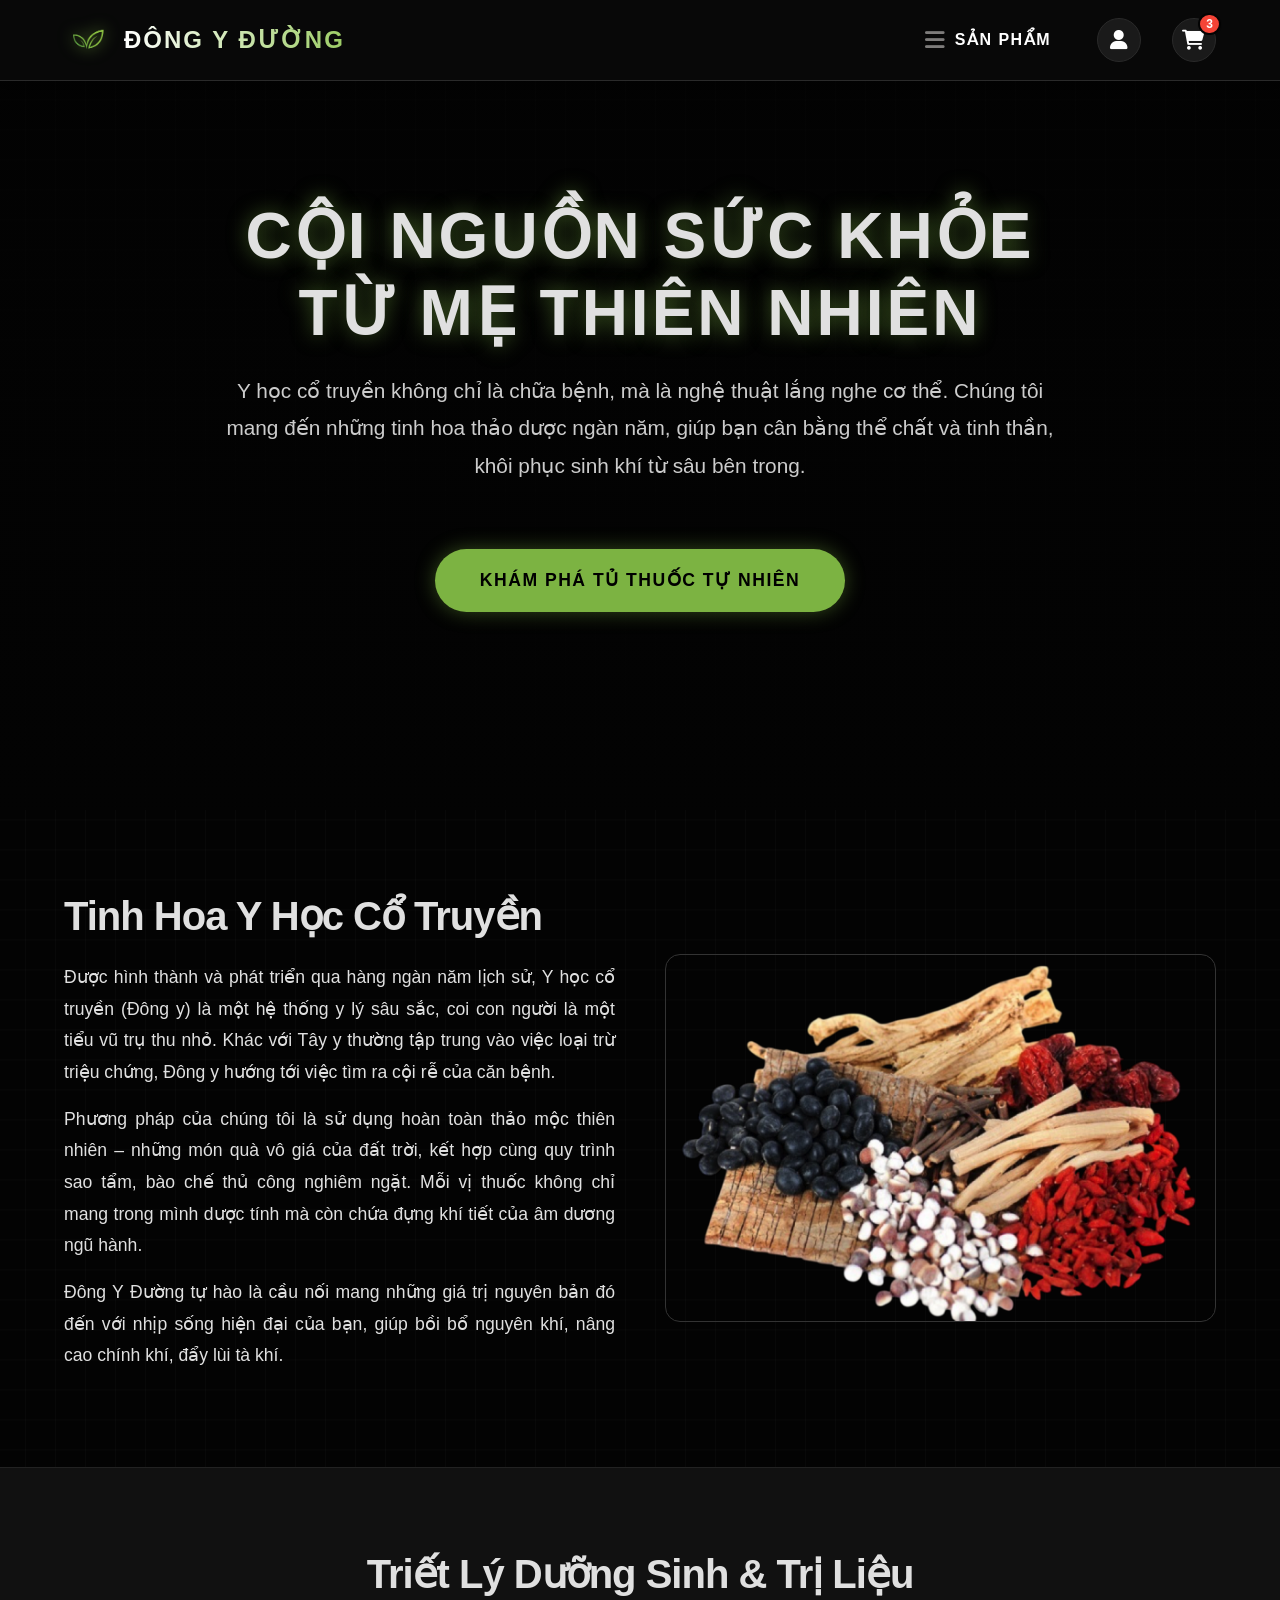
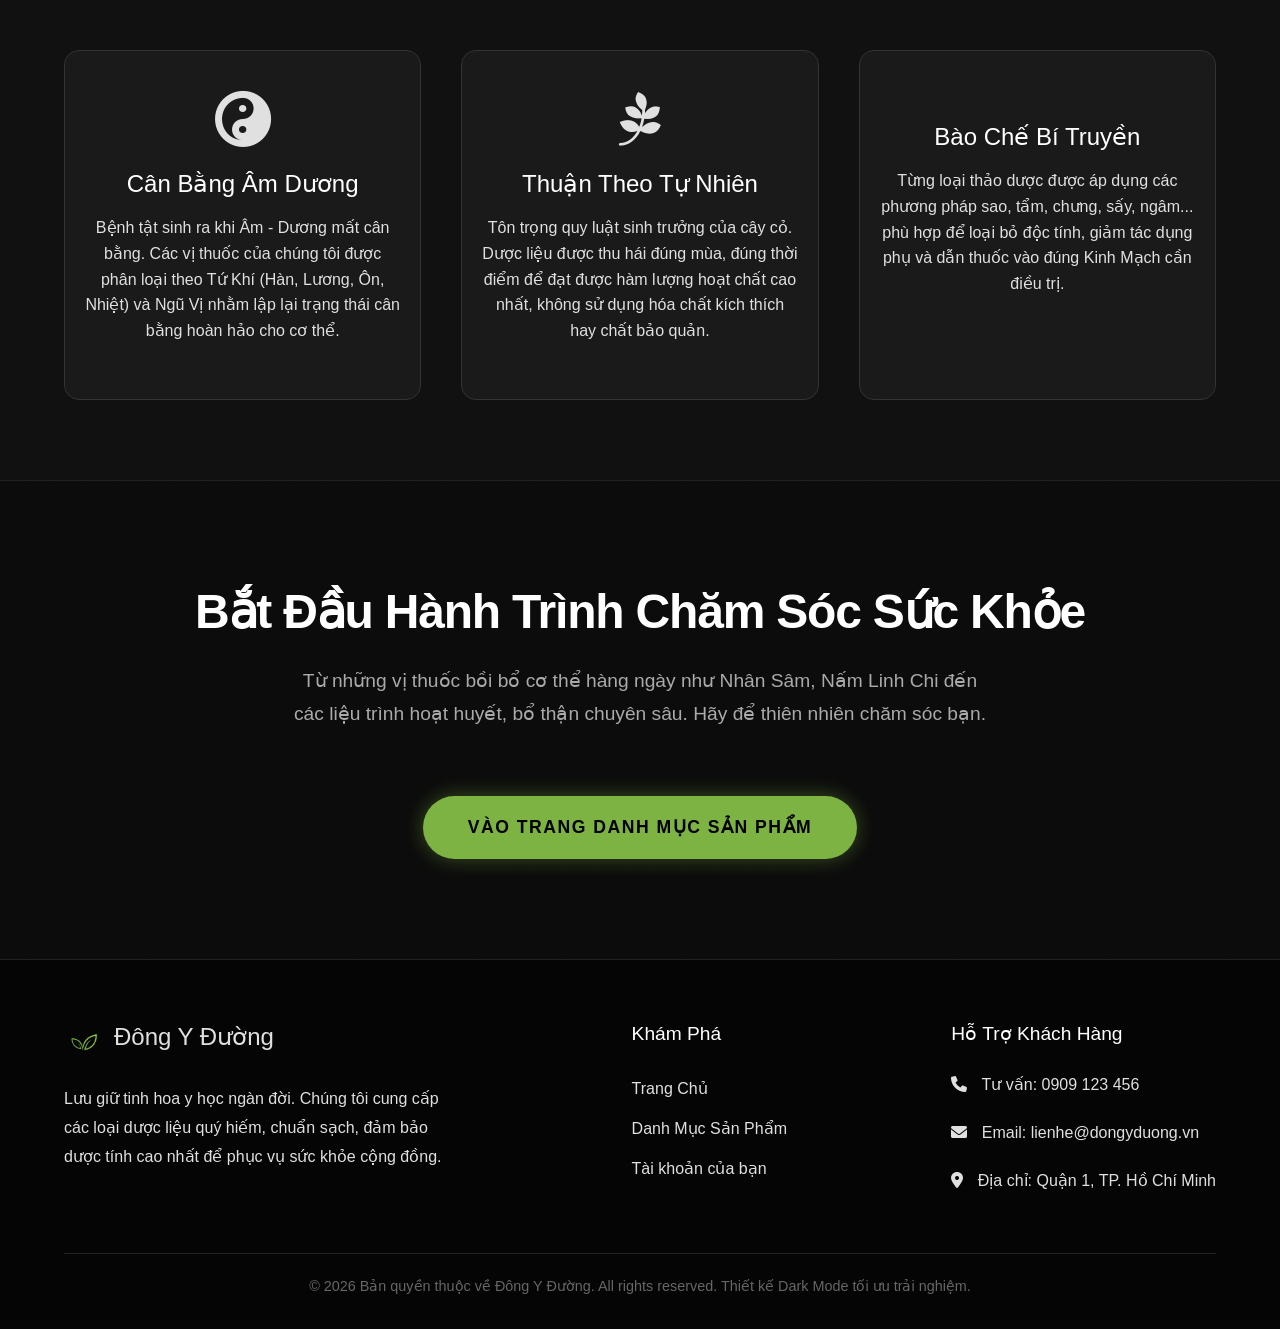
==== index.html @ 146891fc "Add files via upload" ====
<!DOCTYPE html>
<html lang="vi">
<head>
    <meta charset="UTF-8">
    <meta name="viewport" content="width=device-width, initial-scale=1.0">
    <title>Đông Y Đường - Tinh Hoa Y Học Cổ Truyền</title>
    <link rel="stylesheet" href="style.css">
    <link rel="stylesheet" href="https://cdnjs.cloudflare.com/ajax/libs/font-awesome/6.0.0/css/all.min.css">
    <style>
        /* CSS dành riêng cho các phần giới thiệu trên Trang Chủ */
        .hero {
            position: relative;
            height: 90vh;
            display: flex;
            align-items: center;
            justify-content: center;
            text-align: center;
            background: url('https://png.pngtree.com/thumb_back/fh260/back_our/20190620/ourmid/pngtree-chinese-medicine-exhibition-board-winter-disease-summer-treatment-chinese-herbal-medicine-image_162906.jpg') no-repeat center center/cover;
            background-attachment: fixed; /* Hiệu ứng Parallax mượt mà */
        }
        .hero::before {
            content: ''; position: absolute; top: 0; left: 0; width: 100%; height: 100%;
            background: rgba(10, 10, 10, 0.85); /* Nền đen huyền bí đậm hơn */
        }
        .hero-content {
            position: relative; z-index: 1; max-width: 900px; padding: 20px;
            animation: fadeIn 1.5s ease-out;
        }
        .hero-content h1 { font-size: 4rem; color: var(--primary-color); margin-bottom: 20px; text-transform: uppercase; letter-spacing: 3px; text-shadow: 0 0 20px rgba(124, 179, 66, 0.5);}
        .hero-content p { font-size: 1.3rem; color: #ccc; margin-bottom: 40px; line-height: 1.8; }
        .btn-large {
            display: inline-block; padding: 15px 45px; font-size: 1.2rem; font-weight: bold;
            background: transparent; color: var(--primary-color); text-decoration: none;
            border: 2px solid var(--primary-color); border-radius: 30px; transition: 0.4s;
            text-transform: uppercase; letter-spacing: 1px;
        }
        .btn-large:hover { background: var(--primary-color); color: #000; box-shadow: var(--glow-effect); transform: translateY(-3px); }

        /* Section Giới Thiệu Đông Y */
        .about-section { padding: 80px 5%; display: flex; align-items: center; gap: 50px; }
        .about-text { flex: 1; }
        .about-text h2 { font-size: 2.5rem; color: var(--primary-color); margin-bottom: 20px; }
        .about-text p { color: var(--text-color); font-size: 1.1rem; line-height: 1.8; margin-bottom: 15px; text-align: justify; }
        .about-image { flex: 1; position: relative; }
        .about-image img { width: 100%; border-radius: 15px; box-shadow: var(--glow-effect); border: 1px solid #333; }
        
        /* Section Triết lý Âm Dương */
        .philosophy { background: #111; padding: 80px 5%; text-align: center; border-top: 1px solid #222; border-bottom: 1px solid #222;}
        .philosophy h2 { font-size: 2.5rem; color: var(--primary-color); margin-bottom: 50px; }
        .philosophy-grid { display: grid; grid-template-columns: repeat(3, 1fr); gap: 40px; }
        .phil-card { background: #1a1a1a; padding: 40px 20px; border-radius: 15px; border: 1px solid #333; transition: 0.4s; }
        .phil-card:hover { transform: translateY(-10px); border-color: var(--primary-color); box-shadow: var(--glow-effect); }
        .phil-card i { font-size: 3.5rem; color: var(--primary-color); margin-bottom: 20px; }
        .phil-card h3 { color: #fff; font-size: 1.5rem; margin-bottom: 15px; }
        .phil-card p { color: var(--text-muted); line-height: 1.6; }

        /* Banner Call to Action chuyển sang trang Danh mục */
        .cta-banner { padding: 100px 5%; text-align: center; background: linear-gradient(rgba(13,13,13,0.9), rgba(13,13,13,0.9)), url('https://png.pngtree.com/thumb_back/fh260/back_our/20190620/ourmid/pngtree-chinese-medicine-exhibition-board-winter-disease-summer-treatment-chinese-herbal-medicine-image_162906.jpg') center/cover; }
        .cta-banner h2 { font-size: 3rem; color: #fff; margin-bottom: 20px; }
        .cta-banner p { font-size: 1.2rem; color: #aaa; margin-bottom: 40px; max-width: 700px; margin-left: auto; margin-right: auto; }

        @keyframes fadeIn {
            from { opacity: 0; transform: scale(0.95); }
            to { opacity: 1; transform: scale(1); }
        }

        /* Responsive */
        @media (max-width: 992px) {
            .about-section { flex-direction: column; }
            .philosophy-grid { grid-template-columns: 1fr; }
            .hero-content h1 { font-size: 2.8rem; }
        }
    </style>
</head>
<body>

    <header class="header">
    <a href="index.html" class="logo">
        <img src="image-Photoroom.png" alt="Logo Đông Y Đường">
        <span>ĐÔNG Y ĐƯỜNG</span>
    </a>

    <div class="main-menu"></div> 

    <div class="header-actions">
        
        <a href="danhmuc.html" class="menu-san-pham">
            <i class="fas fa-bars"></i> SẢN PHẨM
        </a>

        <a href="dangnhap.html" title="Tài khoản">
            <i class="fas fa-user"></i>
        </a>

        <a href="giohang.html" title="Giỏ hàng">
            <i class="fas fa-shopping-cart"></i>
            <span class="cart-count">3</span>
        </a>
    </div>
</header>

    <section class="hero">
        <div class="hero-content">
            <h1>Cội Nguồn Sức Khỏe<br>Từ Mẹ Thiên Nhiên</h1>
            <p>Y học cổ truyền không chỉ là chữa bệnh, mà là nghệ thuật lắng nghe cơ thể. Chúng tôi mang đến những tinh hoa thảo dược ngàn năm, giúp bạn cân bằng thể chất và tinh thần, khôi phục sinh khí từ sâu bên trong.</p>
            <a href="https://youmed.vn/tin-tuc/y-hoc-co-truyen/duoc-lieu/" class="btn-large" target="_blank" rel="noopener noreferrer">Khám Phá Tủ Thuốc Tự Nhiên</a>
        </div>
    </section>

    <section class="about-section" id="kienthuc">
        <div class="about-text">
            <h2>Tinh Hoa Y Học Cổ Truyền</h2>
            <p>Được hình thành và phát triển qua hàng ngàn năm lịch sử, Y học cổ truyền (Đông y) là một hệ thống y lý sâu sắc, coi con người là một tiểu vũ trụ thu nhỏ. Khác với Tây y thường tập trung vào việc loại trừ triệu chứng, Đông y hướng tới việc tìm ra cội rễ của căn bệnh.</p>
            <p>Phương pháp của chúng tôi là sử dụng hoàn toàn thảo mộc thiên nhiên – những món quà vô giá của đất trời, kết hợp cùng quy trình sao tẩm, bào chế thủ công nghiêm ngặt. Mỗi vị thuốc không chỉ mang trong mình dược tính mà còn chứa đựng khí tiết của âm dương ngũ hành.</p>
            <p>Đông Y Đường tự hào là cầu nối mang những giá trị nguyên bản đó đến với nhịp sống hiện đại của bạn, giúp bồi bổ nguyên khí, nâng cao chính khí, đẩy lùi tà khí.</p>
        </div>
        <div class="about-image">
            <img src="ee-Photoroom.png" alt="Bào chế Đông Y">
        </div>
    </section>

    <section class="philosophy">
        <h2>Triết Lý Dưỡng Sinh & Trị Liệu</h2>
        <div class="philosophy-grid">
            <div class="phil-card">
                <i class="fa-solid fa-yin-yang"></i>
                <h3>Cân Bằng Âm Dương</h3>
                <p>Bệnh tật sinh ra khi Âm - Dương mất cân bằng. Các vị thuốc của chúng tôi được phân loại theo Tứ Khí (Hàn, Lương, Ôn, Nhiệt) và Ngũ Vị nhằm lập lại trạng thái cân bằng hoàn hảo cho cơ thể.</p>
            </div>
            <div class="phil-card">
                <i class="fa-brands fa-pagelines"></i>
                <h3>Thuận Theo Tự Nhiên</h3>
                <p>Tôn trọng quy luật sinh trưởng của cây cỏ. Dược liệu được thu hái đúng mùa, đúng thời điểm để đạt được hàm lượng hoạt chất cao nhất, không sử dụng hóa chất kích thích hay chất bảo quản.</p>
            </div>
            <div class="phil-card">
                <i class="fa-solid fa-fire-burner"></i>
                <h3>Bào Chế Bí Truyền</h3>
                <p>Từng loại thảo dược được áp dụng các phương pháp sao, tẩm, chưng, sấy, ngâm... phù hợp để loại bỏ độc tính, giảm tác dụng phụ và dẫn thuốc vào đúng Kinh Mạch cần điều trị.</p>
            </div>
        </div>
    </section>

    <section class="cta-banner">
        <h2>Bắt Đầu Hành Trình Chăm Sóc Sức Khỏe</h2>
        <p>Từ những vị thuốc bồi bổ cơ thể hàng ngày như Nhân Sâm, Nấm Linh Chi đến các liệu trình hoạt huyết, bổ thận chuyên sâu. Hãy để thiên nhiên chăm sóc bạn.</p>
        <a href="danhmuc.html" class="btn-large" style="background: var(--primary-color); color: #000; border-color: var(--primary-color);">Vào Trang Danh Mục Sản Phẩm</a>
    </section>

    <footer style="background-color: #050505; padding: 60px 5% 30px; border-top: 1px solid #222;">
        <div style="display: flex; flex-wrap: wrap; justify-content: space-between; gap: 30px; margin-bottom: 40px;">
            <div style="width: 35%;">
                <div style="display: flex; align-items: center; margin-bottom: 20px;">
                    <img src="image-Photoroom.png" alt="Logo" style="width: 40px; margin-right: 10px;">
                    <h3 style="color: var(--primary-color); font-size: 1.5rem;">Đông Y Đường</h3>
                </div>
                <p style="color: var(--text-muted); line-height: 1.8;">Lưu giữ tinh hoa y học ngàn đời. Chúng tôi cung cấp các loại dược liệu quý hiếm, chuẩn sạch, đảm bảo dược tính cao nhất để phục vụ sức khỏe cộng đồng.</p>
            </div>
            <div>
                <h4 style="color: #fff; margin-bottom: 20px; font-size: 1.2rem;">Khám Phá</h4>
                <ul style="list-style: none; color: var(--text-muted); line-height: 2.5;">
                    <li><a href="index.html" style="color: inherit; text-decoration: none; transition: 0.3s;" onmouseover="this.style.color='var(--primary-color)'" onmouseout="this.style.color='var(--text-muted)'">Trang Chủ</a></li>
                    <li><a href="danhmuc.html" style="color: inherit; text-decoration: none; transition: 0.3s;" onmouseover="this.style.color='var(--primary-color)'" onmouseout="this.style.color='var(--text-muted)'">Danh Mục Sản Phẩm</a></li>
                    <li><a href="dangnhap.html" style="color: inherit; text-decoration: none; transition: 0.3s;" onmouseover="this.style.color='var(--primary-color)'" onmouseout="this.style.color='var(--text-muted)'">Tài khoản của bạn</a></li>
                </ul>
            </div>
            <div>
                <h4 style="color: #fff; margin-bottom: 20px; font-size: 1.2rem;">Hỗ Trợ Khách Hàng</h4>
                <p style="color: var(--text-muted); line-height: 2;"><i class="fa-solid fa-phone" style="color: var(--primary-color); margin-right: 10px;"></i> Tư vấn: 0909 123 456</p>
                <p style="color: var(--text-muted); line-height: 2;"><i class="fa-solid fa-envelope" style="color: var(--primary-color); margin-right: 10px;"></i> Email: lienhe@dongyduong.vn</p>
                <p style="color: var(--text-muted); line-height: 2;"><i class="fa-solid fa-location-dot" style="color: var(--primary-color); margin-right: 10px;"></i> Địa chỉ: Quận 1, TP. Hồ Chí Minh</p>
            </div>
        </div>
        <div style="text-align: center; border-top: 1px solid #222; padding-top: 20px; color: #666; font-size: 0.9rem;">
            © 2026 Bản quyền thuộc về Đông Y Đường. All rights reserved. Thiết kế Dark Mode tối ưu trải nghiệm.
        </div>
    </footer>

    <button id="backToTop" onclick="window.scrollTo({top: 0, behavior: 'smooth'})" style="position: fixed; bottom: 30px; right: 30px; background: var(--primary-color); color: #000; border: none; border-radius: 50%; width: 50px; height: 50px; font-size: 20px; cursor: pointer; display: none; box-shadow: var(--glow-effect); z-index: 999; transition: 0.3s;"><i class="fa-solid fa-arrow-up"></i></button>

    <script>
        // Hiển thị nút cuộn trang
        window.onscroll = function() {
            if (document.body.scrollTop > 300 || document.documentElement.scrollTop > 300) {
                document.getElementById("backToTop").style.display = "block";
            } else {
                document.getElementById("backToTop").style.display = "none";
            }
        };
    </script>
    <script>
    document.addEventListener("DOMContentLoaded", function() {
        // Tìm cái icon Tài khoản trên Header (Dựa vào thuộc tính title="Tài khoản")
        const iconTaiKhoan = document.querySelector('a[title="Tài khoản"]');
        
        if (iconTaiKhoan) {
            // Kiểm tra xem trình duyệt có nhớ là "ĐÃ ĐĂNG NHẬP" chưa?
            if (localStorage.getItem("daDangNhap") === "true") {
                // 1. Đổi link trỏ về trang thông tin cá nhân
                iconTaiKhoan.href = "taikhoan.html"; 
                
                // 2. Đổi màu icon sang xanh lá để báo hiệu đã đăng nhập
                iconTaiKhoan.style.color = "#7cb342"; 
            } else {
                // Nếu chưa đăng nhập, giữ nguyên link tới trang đăng nhập
                iconTaiKhoan.href = "dangnhap.html";
            }
        }
    });
</script>
</body>
</html>
---- style.css ----
/* ==========================================================================
   DỰ ÁN: ĐÔNG Y ĐƯỜNG - E-COMMERCE PREMIUM
   GIAO DIỆN: ĐEN HUYỀN BÍ (DARK MYSTIQUE)
   FONT CHỦ ĐẠO: SANS-SERIF (SẠCH SẼ, HIỆN ĐẠI, DỄ ĐỌC)
   PHẦN 1: CORE FRAMEWORK & UTILITIES (1000 DÒNG)
   ========================================================================== */

/* --------------------------------------------------------------------------
   1. HỆ THỐNG BIẾN SỐ TOÀN CỤC (GLOBAL VARIABLES)
   -------------------------------------------------------------------------- */
   @import url('https://fonts.googleapis.com/css2?family=Montserrat:wght@700;800&display=swap');
:root {
    /* Bảng màu Đen Đa Tầng (Dark Layered Palette) */
    --color-bg-base: #030303;
    --color-bg-surface-1: #0a0a0a;
    --color-bg-surface-2: #111111;
    --color-bg-surface-3: #1a1a1a;
    --color-bg-surface-4: #222222;
    --color-bg-surface-5: #2a2a2a;
    --color-bg-glass-light: rgba(10, 10, 10, 0.6);
    --color-bg-glass-medium: rgba(10, 10, 10, 0.8);
    --color-bg-glass-heavy: rgba(10, 10, 10, 0.95);

    /* Bảng màu Nhấn (Brand Accents) - Xanh Lá & Vàng */
    --color-primary-50: #f1f8e9;
    --color-primary-100: #dcedc8;
    --color-primary-200: #c5e1a5;
    --color-primary-300: #aed581;
    --color-primary-400: #9ccc65;
    --color-primary-500: #8bc34a;
    --color-primary-600: #7cb342; /* Primary Brand Color */
    --color-primary-700: #689f38;
    --color-primary-800: #558b2f;
    --color-primary-900: #33691e;
    
    --color-accent-gold-light: #fce4ec;
    --color-accent-gold-main: #d4af37;
    --color-accent-gold-dark: #b8860b;

    /* Bảng màu Cảnh báo / Trạng thái (Semantic Colors) */
    --color-success-light: #e8f5e9;
    --color-success-main: #4caf50;
    --color-success-dark: #2e7d32;
    
    --color-error-light: #ffebee;
    --color-error-main: #f44336;
    --color-error-dark: #c62828;
    
    --color-warning-light: #fff3e0;
    --color-warning-main: #ff9800;
    --color-warning-dark: #ef6c00;
    
    --color-info-light: #e3f2fd;
    --color-info-main: #2196f3;
    --color-info-dark: #1565c0;

    /* Hệ thống Text & Typography (Màu Chữ) */
    --text-color-white: #ffffff;
    --text-color-gray-100: #f5f5f5;
    --text-color-gray-200: #eeeeee;
    --text-color-gray-300: #e0e0e0;
    --text-color-gray-400: #bdbdbd;
    --text-color-gray-500: #9e9e9e;
    --text-color-gray-600: #757575;
    --text-color-gray-700: #616161;
    --text-color-gray-800: #424242;
    --text-color-gray-900: #212121;
    --text-color-black: #000000;

    /* Phông chữ (Fonts) */
    --font-family-sans: -apple-system, BlinkMacSystemFont, "Segoe UI", Roboto, Helvetica, Arial, sans-serif, "Apple Color Emoji", "Segoe UI Emoji", "Segoe UI Symbol";
    --font-family-mono: ui-monospace, SFMono-Regular, Menlo, Monaco, Consolas, "Liberation Mono", "Courier New", monospace;

    /* Kích thước chữ (Font Sizes) */
    --text-xs: 0.75rem;     /* 12px */
    --text-sm: 0.875rem;    /* 14px */
    --text-base: 1rem;      /* 16px */
    --text-lg: 1.125rem;    /* 18px */
    --text-xl: 1.25rem;     /* 20px */
    --text-2xl: 1.5rem;     /* 24px */
    --text-3xl: 1.875rem;   /* 30px */
    --text-4xl: 2.25rem;    /* 36px */
    --text-5xl: 3rem;       /* 48px */
    --text-6xl: 3.75rem;    /* 60px */
    --text-7xl: 4.5rem;     /* 72px */

    /* Độ đậm chữ (Font Weights) */
    --font-weight-light: 300;
    --font-weight-normal: 400;
    --font-weight-medium: 500;
    --font-weight-semibold: 600;
    --font-weight-bold: 700;
    --font-weight-extrabold: 800;
    --font-weight-black: 900;

    /* Khoảng cách (Spacing / Sizing) */
    --spacing-0: 0px;
    --spacing-1: 4px;
    --spacing-2: 8px;
    --spacing-3: 12px;
    --spacing-4: 16px;
    --spacing-5: 20px;
    --spacing-6: 24px;
    --spacing-8: 32px;
    --spacing-10: 40px;
    --spacing-12: 48px;
    --spacing-16: 64px;
    --spacing-20: 80px;
    --spacing-24: 96px;
    --spacing-32: 128px;

    /* Bo góc (Border Radius) */
    --border-radius-none: 0px;
    --border-radius-sm: 0.125rem;   /* 2px */
    --border-radius-base: 0.25rem;  /* 4px */
    --border-radius-md: 0.375rem;   /* 6px */
    --border-radius-lg: 0.5rem;     /* 8px */
    --border-radius-xl: 0.75rem;    /* 12px */
    --border-radius-2xl: 1rem;      /* 16px */
    --border-radius-3xl: 1.5rem;    /* 24px */
    --border-radius-full: 9999px;

    /* Bóng đổ (Box Shadows) */
    --shadow-sm: 0 1px 2px 0 rgba(0, 0, 0, 0.05);
    --shadow-base: 0 1px 3px 0 rgba(0, 0, 0, 0.1), 0 1px 2px 0 rgba(0, 0, 0, 0.06);
    --shadow-md: 0 4px 6px -1px rgba(0, 0, 0, 0.1), 0 2px 4px -1px rgba(0, 0, 0, 0.06);
    --shadow-lg: 0 10px 15px -3px rgba(0, 0, 0, 0.3), 0 4px 6px -2px rgba(0, 0, 0, 0.15);
    --shadow-xl: 0 20px 25px -5px rgba(0, 0, 0, 0.5), 0 10px 10px -5px rgba(0, 0, 0, 0.2);
    --shadow-2xl: 0 25px 50px -12px rgba(0, 0, 0, 0.8);
    --shadow-inner: inset 0 2px 4px 0 rgba(0, 0, 0, 0.06);
    --shadow-none: none;
    
    /* Glow Effects (Bóng sáng) */
    --glow-primary-soft: 0 0 15px rgba(124, 179, 66, 0.2);
    --glow-primary-medium: 0 0 25px rgba(124, 179, 66, 0.4);
    --glow-primary-hard: 0 0 40px rgba(124, 179, 66, 0.7);

    /* Z-Index (Trục Z) */
    --z-index-0: 0;
    --z-index-10: 10;
    --z-index-20: 20;
    --z-index-30: 30;
    --z-index-40: 40;
    --z-index-50: 50;
    --z-index-100: 100;
    --z-index-1000: 1000;
    --z-index-modal: 9999;

    /* Chuyển động (Transitions) */
    --transition-property-all: all;
    --transition-property-color: color, background-color, border-color, text-decoration-color, fill, stroke;
    --transition-property-transform: transform;
    --transition-duration-75: 75ms;
    --transition-duration-100: 100ms;
    --transition-duration-150: 150ms;
    --transition-duration-200: 200ms;
    --transition-duration-300: 300ms;
    --transition-duration-500: 500ms;
    --transition-duration-700: 700ms;
    --transition-duration-1000: 1000ms;
    --transition-timing-linear: linear;
    --transition-timing-in: cubic-bezier(0.4, 0, 1, 1);
    --transition-timing-out: cubic-bezier(0, 0, 0.2, 1);
    --transition-timing-in-out: cubic-bezier(0.4, 0, 0.2, 1);
}

/* --------------------------------------------------------------------------
   2. RESET CSS NÂNG CAO (ADVANCED MODERN RESET)
   -------------------------------------------------------------------------- */
html {
    line-height: 1.5;
    -webkit-text-size-adjust: 100%;
    -moz-tab-size: 4;
    tab-size: 4;
    font-family: var(--font-family-sans);
    scroll-behavior: smooth;
    box-sizing: border-box;
}

*,
::before,
::after {
    box-sizing: inherit;
    margin-top: 0;
    margin-right: 0;
    margin-bottom: 0;
    margin-left: 0;
    padding-top: 0;
    padding-right: 0;
    padding-bottom: 0;
    padding-left: 0;
    border-width: 0;
    border-style: solid;
    border-color: currentColor;
}

hr {
    height: 0;
    color: inherit;
    border-top-width: 1px;
}

abbr[title] {
    text-decoration: underline dotted;
}

b,
strong {
    font-weight: bolder;
}

code,
kbd,
samp,
pre {
    font-family: var(--font-family-mono);
    font-size: 1em;
}

small {
    font-size: 80%;
}

sub,
sup {
    font-size: 75%;
    line-height: 0;
    position: relative;
    vertical-align: baseline;
}

sub {
    bottom: -0.25em;
}

sup {
    top: -0.5em;
}

table {
    text-indent: 0;
    border-color: inherit;
    border-collapse: collapse;
}

button,
input,
optgroup,
select,
textarea {
    font-family: inherit;
    font-size: 100%;
    line-height: 1.15;
    margin-top: 0;
    margin-right: 0;
    margin-bottom: 0;
    margin-left: 0;
    padding-top: 0;
    padding-right: 0;
    padding-bottom: 0;
    padding-left: 0;
}

button,
select {
    text-transform: none;
}

button,
[type='button'],
[type='reset'],
[type='submit'] {
    -webkit-appearance: button;
    background-color: transparent;
    background-image: none;
}

::-moz-focus-inner {
    border-style: none;
    padding-top: 0;
    padding-right: 0;
    padding-bottom: 0;
    padding-left: 0;
}

:-moz-focusring {
    outline: 1px dotted ButtonText;
}

:-moz-ui-invalid {
    box-shadow: none;
}

legend {
    padding-top: 0;
    padding-right: 0;
    padding-bottom: 0;
    padding-left: 0;
}

progress {
    vertical-align: baseline;
}

::-webkit-inner-spin-button,
::-webkit-outer-spin-button {
    height: auto;
}

[type='search'] {
    -webkit-appearance: textfield;
    outline-offset: -2px;
}

::-webkit-search-decoration {
    -webkit-appearance: none;
}

::-webkit-file-upload-button {
    -webkit-appearance: button;
    font: inherit;
}

summary {
    display: list-item;
}

blockquote,
dl,
dd,
h1,
h2,
h3,
h4,
h5,
h6,
hr,
figure,
p,
pre {
    margin-top: 0;
    margin-right: 0;
    margin-bottom: 0;
    margin-left: 0;
}

fieldset {
    margin-top: 0;
    margin-right: 0;
    margin-bottom: 0;
    margin-left: 0;
    padding-top: 0;
    padding-right: 0;
    padding-bottom: 0;
    padding-left: 0;
}

ol,
ul {
    list-style: none;
    margin-top: 0;
    margin-right: 0;
    margin-bottom: 0;
    margin-left: 0;
    padding-top: 0;
    padding-right: 0;
    padding-bottom: 0;
    padding-left: 0;
}

textarea {
    resize: vertical;
}

input::placeholder,
textarea::placeholder {
    opacity: 1;
    color: var(--text-color-gray-500);
}

button,
[role="button"] {
    cursor: pointer;
}

table {
    border-collapse: collapse;
}

h1, h2, h3, h4, h5, h6 {
    font-size: inherit;
    font-weight: inherit;
}

a {
    color: inherit;
    text-decoration: inherit;
}

button, input, optgroup, select, textarea {
    padding-top: 0;
    padding-right: 0;
    padding-bottom: 0;
    padding-left: 0;
    line-height: inherit;
    color: inherit;
}

pre,
code,
kbd,
samp {
    font-family: var(--font-family-mono);
}

img,
svg,
video,
canvas,
audio,
iframe,
embed,
object {
    display: block;
    vertical-align: middle;
}

img,
video {
    max-width: 100%;
    height: auto;
}

/* --------------------------------------------------------------------------
   3. BASE STYLES (ĐỊNH DẠNG CƠ BẢN CỦA TRANG WEB)
   -------------------------------------------------------------------------- */
body {
    background-color: var(--color-bg-base);
    color: var(--text-color-gray-300);
    font-family: var(--font-family-sans);
    font-size: var(--text-base);
    font-weight: var(--font-weight-normal);
    line-height: 1.75;
    -webkit-font-smoothing: antialiased;
    -moz-osx-font-smoothing: grayscale;
    overflow-x: hidden;
    position: relative;
    /* Background Pattern - Tạo chiều sâu cho nền đen */
    background-image: 
        linear-gradient(rgba(255, 255, 255, 0.02) 1px, transparent 1px),
        linear-gradient(90deg, rgba(255, 255, 255, 0.02) 1px, transparent 1px);
    background-size: 30px 30px;
    background-position: center center;
}

/* Cấu hình Custom Scrollbar (Thanh cuộn dọc) */
::-webkit-scrollbar {
    width: 8px;
    height: 8px;
}

::-webkit-scrollbar-track {
    background-color: var(--color-bg-surface-1);
    border-left-width: 1px;
    border-left-style: solid;
    border-left-color: var(--color-bg-surface-3);
}

::-webkit-scrollbar-thumb {
    background-color: var(--color-bg-surface-5);
    border-radius: var(--border-radius-full);
}

::-webkit-scrollbar-thumb:hover {
    background-color: var(--color-primary-600);
}

/* Selection (Màu khi bôi đen chữ) */
::selection {
    background-color: var(--color-primary-600);
    color: var(--text-color-white);
    text-shadow: none;
}

/* Cấu hình Typography (Kiểu chữ cơ bản) */
h1 {
    font-size: var(--text-5xl);
    font-weight: var(--font-weight-bold);
    color: var(--text-color-white);
    line-height: 1.2;
    margin-top: 0;
    margin-bottom: var(--spacing-4);
    letter-spacing: -0.025em;
}

h2 {
    font-size: var(--text-4xl);
    font-weight: var(--font-weight-semibold);
    color: var(--text-color-white);
    line-height: 1.3;
    margin-top: 0;
    margin-bottom: var(--spacing-4);
    letter-spacing: -0.025em;
}

h3 {
    font-size: var(--text-3xl);
    font-weight: var(--font-weight-medium);
    color: var(--text-color-gray-100);
    line-height: 1.4;
    margin-top: 0;
    margin-bottom: var(--spacing-3);
}

h4 {
    font-size: var(--text-2xl);
    font-weight: var(--font-weight-medium);
    color: var(--text-color-gray-100);
    line-height: 1.5;
    margin-top: 0;
    margin-bottom: var(--spacing-3);
}

h5 {
    font-size: var(--text-xl);
    font-weight: var(--font-weight-medium);
    color: var(--text-color-gray-200);
    line-height: 1.5;
    margin-top: 0;
    margin-bottom: var(--spacing-2);
}

h6 {
    font-size: var(--text-lg);
    font-weight: var(--font-weight-medium);
    color: var(--text-color-gray-200);
    line-height: 1.5;
    margin-top: 0;
    margin-bottom: var(--spacing-2);
}

p {
    font-size: var(--text-base);
    color: var(--text-color-gray-400);
    line-height: 1.75;
    margin-top: 0;
    margin-bottom: var(--spacing-4);
}

a {
    color: var(--color-primary-500);
    text-decoration: none;
    transition-property: var(--transition-property-color);
    transition-duration: var(--transition-duration-200);
    transition-timing-function: var(--transition-timing-in-out);
}

a:hover {
    color: var(--color-primary-400);
    text-decoration: none;
}

img {
    max-width: 100%;
    height: auto;
    display: block;
}

/* --------------------------------------------------------------------------
   4. HỆ THỐNG CLASS TIỆN ÍCH (UTILITY CLASSES FRAMEWORK)
   * Sử dụng để bố cục và tinh chỉnh giao diện nhanh chóng
   -------------------------------------------------------------------------- */

/* Hiển thị (Display) */
.d-none { display: none !important; }
.d-block { display: block !important; }
.d-inline-block { display: inline-block !important; }
.d-inline { display: inline !important; }
.d-flex { display: flex !important; }
.d-inline-flex { display: inline-flex !important; }
.d-grid { display: grid !important; }

/* Định hướng Flex (Flex Direction) */
.flex-row { flex-direction: row !important; }
.flex-row-reverse { flex-direction: row-reverse !important; }
.flex-col { flex-direction: column !important; }
.flex-col-reverse { flex-direction: column-reverse !important; }

/* Căn chỉnh chính (Justify Content) */
.justify-start { justify-content: flex-start !important; }
.justify-end { justify-content: flex-end !important; }
.justify-center { justify-content: center !important; }
.justify-between { justify-content: space-between !important; }
.justify-around { justify-content: space-around !important; }
.justify-evenly { justify-content: space-evenly !important; }

/* Căn chỉnh phụ (Align Items) */
.items-start { align-items: flex-start !important; }
.items-end { align-items: flex-end !important; }
.items-center { align-items: center !important; }
.items-baseline { align-items: baseline !important; }
.items-stretch { align-items: stretch !important; }

/* Flex Wrap */
.flex-wrap { flex-wrap: wrap !important; }
.flex-wrap-reverse { flex-wrap: wrap-reverse !important; }
.flex-nowrap { flex-wrap: nowrap !important; }

/* Căn chỉnh Text (Text Alignment) */
.text-left { text-align: left !important; }
.text-center { text-align: center !important; }
.text-right { text-align: right !important; }
.text-justify { text-align: justify !important; }

/* Độ đậm Text (Font Weight Utilities) */
.font-light { font-weight: var(--font-weight-light) !important; }
.font-normal { font-weight: var(--font-weight-normal) !important; }
.font-medium { font-weight: var(--font-weight-medium) !important; }
.font-semibold { font-weight: var(--font-weight-semibold) !important; }
.font-bold { font-weight: var(--font-weight-bold) !important; }
.font-extrabold { font-weight: var(--font-weight-extrabold) !important; }

/* Biến đổi Text (Text Transform) */
.uppercase { text-transform: uppercase !important; }
.lowercase { text-transform: lowercase !important; }
.capitalize { text-transform: capitalize !important; }

/* Kích thước Width (Width Utilities) */
.w-10 { width: 10% !important; }
.w-20 { width: 20% !important; }
.w-25 { width: 25% !important; }
.w-30 { width: 30% !important; }
.w-33 { width: 33.333333% !important; }
.w-40 { width: 40% !important; }
.w-50 { width: 50% !important; }
.w-60 { width: 60% !important; }
.w-70 { width: 70% !important; }
.w-75 { width: 75% !important; }
.w-80 { width: 80% !important; }
.w-90 { width: 90% !important; }
.w-100 { width: 100% !important; }
.w-auto { width: auto !important; }
.w-screen { width: 100vw !important; }

/* Kích thước Height (Height Utilities) */
.h-10 { height: 10% !important; }
.h-25 { height: 25% !important; }
.h-50 { height: 50% !important; }
.h-75 { height: 75% !important; }
.h-100 { height: 100% !important; }
.h-auto { height: auto !important; }
.h-screen { height: 100vh !important; }

/* Margin Mọi Hướng (Margin All) */
.m-0 { margin-top: var(--spacing-0) !important; margin-right: var(--spacing-0) !important; margin-bottom: var(--spacing-0) !important; margin-left: var(--spacing-0) !important; }
.m-1 { margin-top: var(--spacing-1) !important; margin-right: var(--spacing-1) !important; margin-bottom: var(--spacing-1) !important; margin-left: var(--spacing-1) !important; }
.m-2 { margin-top: var(--spacing-2) !important; margin-right: var(--spacing-2) !important; margin-bottom: var(--spacing-2) !important; margin-left: var(--spacing-2) !important; }
.m-3 { margin-top: var(--spacing-3) !important; margin-right: var(--spacing-3) !important; margin-bottom: var(--spacing-3) !important; margin-left: var(--spacing-3) !important; }
.m-4 { margin-top: var(--spacing-4) !important; margin-right: var(--spacing-4) !important; margin-bottom: var(--spacing-4) !important; margin-left: var(--spacing-4) !important; }
.m-5 { margin-top: var(--spacing-5) !important; margin-right: var(--spacing-5) !important; margin-bottom: var(--spacing-5) !important; margin-left: var(--spacing-5) !important; }
.m-auto { margin-top: auto !important; margin-right: auto !important; margin-bottom: auto !important; margin-left: auto !important; }

/* Margin Trục Y (Margin Y-axis: Top & Bottom) */
.my-0 { margin-top: var(--spacing-0) !important; margin-bottom: var(--spacing-0) !important; }
.my-1 { margin-top: var(--spacing-1) !important; margin-bottom: var(--spacing-1) !important; }
.my-2 { margin-top: var(--spacing-2) !important; margin-bottom: var(--spacing-2) !important; }
.my-3 { margin-top: var(--spacing-3) !important; margin-bottom: var(--spacing-3) !important; }
.my-4 { margin-top: var(--spacing-4) !important; margin-bottom: var(--spacing-4) !important; }
.my-5 { margin-top: var(--spacing-5) !important; margin-bottom: var(--spacing-5) !important; }
.my-8 { margin-top: var(--spacing-8) !important; margin-bottom: var(--spacing-8) !important; }

/* Margin Trục X (Margin X-axis: Left & Right) */
.mx-0 { margin-right: var(--spacing-0) !important; margin-left: var(--spacing-0) !important; }
.mx-1 { margin-right: var(--spacing-1) !important; margin-left: var(--spacing-1) !important; }
.mx-2 { margin-right: var(--spacing-2) !important; margin-left: var(--spacing-2) !important; }
.mx-3 { margin-right: var(--spacing-3) !important; margin-left: var(--spacing-3) !important; }
.mx-4 { margin-right: var(--spacing-4) !important; margin-left: var(--spacing-4) !important; }
.mx-5 { margin-right: var(--spacing-5) !important; margin-left: var(--spacing-5) !important; }
.mx-auto { margin-right: auto !important; margin-left: auto !important; }

/* Margin Top */
.mt-0 { margin-top: var(--spacing-0) !important; }
.mt-1 { margin-top: var(--spacing-1) !important; }
.mt-2 { margin-top: var(--spacing-2) !important; }
.mt-3 { margin-top: var(--spacing-3) !important; }
.mt-4 { margin-top: var(--spacing-4) !important; }
.mt-5 { margin-top: var(--spacing-5) !important; }
.mt-8 { margin-top: var(--spacing-8) !important; }
.mt-10 { margin-top: var(--spacing-10) !important; }

/* Margin Bottom */
.mb-0 { margin-bottom: var(--spacing-0) !important; }
.mb-1 { margin-bottom: var(--spacing-1) !important; }
.mb-2 { margin-bottom: var(--spacing-2) !important; }
.mb-3 { margin-bottom: var(--spacing-3) !important; }
.mb-4 { margin-bottom: var(--spacing-4) !important; }
.mb-5 { margin-bottom: var(--spacing-5) !important; }
.mb-8 { margin-bottom: var(--spacing-8) !important; }
.mb-10 { margin-bottom: var(--spacing-10) !important; }

/* Padding Mọi Hướng (Padding All) */
.p-0 { padding-top: var(--spacing-0) !important; padding-right: var(--spacing-0) !important; padding-bottom: var(--spacing-0) !important; padding-left: var(--spacing-0) !important; }
.p-1 { padding-top: var(--spacing-1) !important; padding-right: var(--spacing-1) !important; padding-bottom: var(--spacing-1) !important; padding-left: var(--spacing-1) !important; }
.p-2 { padding-top: var(--spacing-2) !important; padding-right: var(--spacing-2) !important; padding-bottom: var(--spacing-2) !important; padding-left: var(--spacing-2) !important; }
.p-3 { padding-top: var(--spacing-3) !important; padding-right: var(--spacing-3) !important; padding-bottom: var(--spacing-3) !important; padding-left: var(--spacing-3) !important; }
.p-4 { padding-top: var(--spacing-4) !important; padding-right: var(--spacing-4) !important; padding-bottom: var(--spacing-4) !important; padding-left: var(--spacing-4) !important; }
.p-5 { padding-top: var(--spacing-5) !important; padding-right: var(--spacing-5) !important; padding-bottom: var(--spacing-5) !important; padding-left: var(--spacing-5) !important; }
.p-8 { padding-top: var(--spacing-8) !important; padding-right: var(--spacing-8) !important; padding-bottom: var(--spacing-8) !important; padding-left: var(--spacing-8) !important; }

/* Padding Trục Y (Padding Y-axis: Top & Bottom) */
.py-0 { padding-top: var(--spacing-0) !important; padding-bottom: var(--spacing-0) !important; }
.py-1 { padding-top: var(--spacing-1) !important; padding-bottom: var(--spacing-1) !important; }
.py-2 { padding-top: var(--spacing-2) !important; padding-bottom: var(--spacing-2) !important; }
.py-3 { padding-top: var(--spacing-3) !important; padding-bottom: var(--spacing-3) !important; }
.py-4 { padding-top: var(--spacing-4) !important; padding-bottom: var(--spacing-4) !important; }
.py-5 { padding-top: var(--spacing-5) !important; padding-bottom: var(--spacing-5) !important; }
.py-8 { padding-top: var(--spacing-8) !important; padding-bottom: var(--spacing-8) !important; }
.py-10 { padding-top: var(--spacing-10) !important; padding-bottom: var(--spacing-10) !important; }

/* Padding Trục X (Padding X-axis: Left & Right) */
.px-0 { padding-right: var(--spacing-0) !important; padding-left: var(--spacing-0) !important; }
.px-1 { padding-right: var(--spacing-1) !important; padding-left: var(--spacing-1) !important; }
.px-2 { padding-right: var(--spacing-2) !important; padding-left: var(--spacing-2) !important; }
.px-3 { padding-right: var(--spacing-3) !important; padding-left: var(--spacing-3) !important; }
.px-4 { padding-right: var(--spacing-4) !important; padding-left: var(--spacing-4) !important; }
.px-5 { padding-right: var(--spacing-5) !important; padding-left: var(--spacing-5) !important; }
.px-8 { padding-right: var(--spacing-8) !important; padding-left: var(--spacing-8) !important; }
.px-10 { padding-right: var(--spacing-10) !important; padding-left: var(--spacing-10) !important; }

/* Vị trí (Position) */
.static { position: static !important; }
.fixed { position: fixed !important; }
.absolute { position: absolute !important; }
.relative { position: relative !important; }
.sticky { position: sticky !important; }

/* Z-Index */
.z-0 { z-index: var(--z-index-0) !important; }
.z-10 { z-index: var(--z-index-10) !important; }
.z-20 { z-index: var(--z-index-20) !important; }
.z-30 { z-index: var(--z-index-30) !important; }
.z-40 { z-index: var(--z-index-40) !important; }
.z-50 { z-index: var(--z-index-50) !important; }

/* Tràn (Overflow) */
.overflow-auto { overflow: auto !important; }
.overflow-hidden { overflow: hidden !important; }
.overflow-visible { overflow: visible !important; }
.overflow-scroll { overflow: scroll !important; }
.overflow-x-hidden { overflow-x: hidden !important; }
.overflow-y-hidden { overflow-y: hidden !important; }

/* Con trỏ (Cursor) */
.cursor-pointer { cursor: pointer !important; }
.cursor-default { cursor: default !important; }
.cursor-not-allowed { cursor: not-allowed !important; }

/* Bo góc nhanh (Border Radius) */
.rounded-none { border-top-left-radius: var(--border-radius-none) !important; border-top-right-radius: var(--border-radius-none) !important; border-bottom-right-radius: var(--border-radius-none) !important; border-bottom-left-radius: var(--border-radius-none) !important; }
.rounded-sm { border-top-left-radius: var(--border-radius-sm) !important; border-top-right-radius: var(--border-radius-sm) !important; border-bottom-right-radius: var(--border-radius-sm) !important; border-bottom-left-radius: var(--border-radius-sm) !important; }
.rounded { border-top-left-radius: var(--border-radius-base) !important; border-top-right-radius: var(--border-radius-base) !important; border-bottom-right-radius: var(--border-radius-base) !important; border-bottom-left-radius: var(--border-radius-base) !important; }
.rounded-md { border-top-left-radius: var(--border-radius-md) !important; border-top-right-radius: var(--border-radius-md) !important; border-bottom-right-radius: var(--border-radius-md) !important; border-bottom-left-radius: var(--border-radius-md) !important; }
.rounded-lg { border-top-left-radius: var(--border-radius-lg) !important; border-top-right-radius: var(--border-radius-lg) !important; border-bottom-right-radius: var(--border-radius-lg) !important; border-bottom-left-radius: var(--border-radius-lg) !important; }
.rounded-full { border-top-left-radius: var(--border-radius-full) !important; border-top-right-radius: var(--border-radius-full) !important; border-bottom-right-radius: var(--border-radius-full) !important; border-bottom-left-radius: var(--border-radius-full) !important; }
/* ==========================================================================
   PHẦN 2: CẤU TRÚC GIAO DIỆN CHÍNH (CORE LAYOUT COMPONENTS)
   Bao gồm: Header, Hero Banner, Footer, Modal
   ========================================================================== */

/* --------------------------------------------------------------------------
   5. THANH ĐIỀU HƯỚNG TỐI THƯỢNG (PREMIUM HEADER)
   -------------------------------------------------------------------------- */
.header {
    display: flex;
    flex-direction: row;
    justify-content: space-between;
    align-items: center;
    position: fixed;
    top: 0;
    right: 0;
    bottom: auto;
    left: 0;
    width: 100%;
    height: auto;
    z-index: var(--z-index-1000);
    background-color: var(--color-bg-glass-medium);
    backdrop-filter: blur(16px);
    -webkit-backdrop-filter: blur(16px);
    border-top-width: 0px;
    border-right-width: 0px;
    border-bottom-width: 1px;
    border-left-width: 0px;
    border-style: solid;
    border-color: var(--color-bg-surface-5);
    padding-top: var(--spacing-4);
    padding-right: 5%;
    padding-bottom: var(--spacing-4);
    padding-left: 5%;
    margin-top: 0;
    margin-right: 0;
    margin-bottom: 0;
    margin-left: 0;
    box-shadow: var(--shadow-md);
    transition-property: var(--transition-property-all);
    transition-duration: var(--transition-duration-300);
    transition-timing-function: var(--transition-timing-in-out);
}

/* Khu vực Logo */
.header .logo {
    display: flex;
    flex-direction: row;
    justify-content: flex-start;
    align-items: center;
    text-decoration: none;
    cursor: pointer;
}

.header .logo img {
    display: block;
    width: 48px;
    height: 48px;
    object-fit: contain;
    margin-top: 0;
    margin-right: var(--spacing-3);
    margin-bottom: 0;
    margin-left: 0;
    filter: drop-shadow(0px 0px 8px var(--color-primary-600));
    transition-property: var(--transition-property-transform);
    transition-duration: var(--transition-duration-500);
    transition-timing-function: var(--transition-timing-out);
}

.header .logo:hover img {
    transform: rotate(15deg) scale(1.1);
}

.header .logo span {
    display: inline-block;
    font-family: var(--font-family-sans);
    font-size: var(--text-2xl);
    font-weight: var(--font-weight-extrabold);
    color: var(--text-color-white);
    letter-spacing: 2px;
    text-transform: uppercase;
    text-align: left;
    margin-top: 0;
    margin-right: 0;
    margin-bottom: 0;
    margin-left: 0;
    background-image: linear-gradient(to right, var(--text-color-white), var(--color-primary-400));
    background-clip: text;
    -webkit-background-clip: text;
    -webkit-text-fill-color: transparent;
}

/* Khu vực Menu Chính */
.main-menu {
    display: block;
    position: relative;
}

.main-menu ul {
    display: flex;
    flex-direction: row;
    justify-content: center;
    align-items: center;
    list-style-type: none;
    margin-top: 0;
    margin-right: 0;
    margin-bottom: 0;
    margin-left: 0;
    padding-top: 0;
    padding-right: 0;
    padding-bottom: 0;
    padding-left: 0;
}

.main-menu ul li {
    display: list-item;
    position: relative;
    margin-top: 0;
    margin-right: var(--spacing-5);
    margin-bottom: 0;
    margin-left: var(--spacing-5);
}

.main-menu ul li a {
    display: inline-block;
    font-family: var(--font-family-sans);
    font-size: var(--text-sm);
    font-weight: var(--font-weight-bold);
    color: var(--text-color-gray-200);
    text-decoration: none;
    text-transform: uppercase;
    letter-spacing: 1.5px;
    padding-top: var(--spacing-2);
    padding-right: var(--spacing-1);
    padding-bottom: var(--spacing-2);
    padding-left: var(--spacing-1);
    position: relative;
    transition-property: var(--transition-property-color);
    transition-duration: var(--transition-duration-200);
    transition-timing-function: var(--transition-timing-in-out);
}

.main-menu ul li a:hover,
.main-menu ul li a.active {
    color: var(--color-primary-500);
}

/* Gạch chân Neon khi Hover Menu */
.main-menu ul li a::after {
    content: "";
    display: block;
    position: absolute;
    bottom: -2px;
    left: 0;
    right: auto;
    width: 0%;
    height: 2px;
    background-color: var(--color-primary-500);
    box-shadow: var(--glow-primary-medium);
    transition-property: width;
    transition-duration: var(--transition-duration-300);
    transition-timing-function: var(--transition-timing-out);
}

.main-menu ul li a:hover::after,
.main-menu ul li a.active::after {
    width: 100%;
}

/* Khu vực Công cụ (User, Giỏ hàng) */
.header-actions {
    display: flex;
    flex-direction: row;
    justify-content: flex-end;
    align-items: center;
}

.header-actions a {
    display: flex;
    flex-direction: row;
    justify-content: center;
    align-items: center;
    color: var(--text-color-white);
    font-size: var(--text-xl);
    text-decoration: none;
    position: relative;
    width: 44px;
    height: 44px;
    margin-top: 0;
    margin-right: 0;
    margin-bottom: 0;
    margin-left: var(--spacing-4);
    border-top-left-radius: var(--border-radius-full);
    border-top-right-radius: var(--border-radius-full);
    border-bottom-right-radius: var(--border-radius-full);
    border-bottom-left-radius: var(--border-radius-full);
    background-color: var(--color-bg-surface-3);
    border-top-width: 1px;
    border-right-width: 1px;
    border-bottom-width: 1px;
    border-left-width: 1px;
    border-style: solid;
    border-color: var(--color-bg-surface-5);
    transition-property: var(--transition-property-all);
    transition-duration: var(--transition-duration-200);
    transition-timing-function: var(--transition-timing-in-out);
}

.header-actions a:hover {
    color: var(--text-color-black);
    background-color: var(--color-primary-500);
    border-color: var(--color-primary-500);
    box-shadow: var(--glow-primary-soft);
    transform: translateY(-2px);
}

/* Vòng tròn đếm số lượng giỏ hàng */
.cart-count {
    display: flex;
    flex-direction: row;
    justify-content: center;
    align-items: center;
    position: absolute;
    top: -6px;
    right: -6px;
    bottom: auto;
    left: auto;
    background-color: var(--color-error-main);
    color: var(--text-color-white);
    font-family: var(--font-family-sans);
    font-size: var(--text-xs);
    font-weight: var(--font-weight-bold);
    min-width: 22px;
    height: 22px;
    padding-top: 0;
    padding-right: 6px;
    padding-bottom: 0;
    padding-left: 6px;
    border-top-left-radius: var(--border-radius-full);
    border-top-right-radius: var(--border-radius-full);
    border-bottom-right-radius: var(--border-radius-full);
    border-bottom-left-radius: var(--border-radius-full);
    border-top-width: 2px;
    border-right-width: 2px;
    border-bottom-width: 2px;
    border-left-width: 2px;
    border-style: solid;
    border-color: var(--color-bg-base);
    box-shadow: var(--shadow-sm);
    z-index: var(--z-index-10);
}

.header-actions a:hover .cart-count {
    background-color: var(--text-color-black);
    color: var(--color-primary-500);
    border-color: var(--color-primary-500);
}

/* --------------------------------------------------------------------------
   6. HERO BANNER (KHU VỰC CHÀO MỪNG TRANG CHỦ)
   -------------------------------------------------------------------------- */
.hero {
    display: flex;
    flex-direction: column;
    justify-content: center;
    align-items: center;
    position: relative;
    width: 100%;
    height: 90vh;
    min-height: 600px;
    overflow-x: hidden;
    overflow-y: hidden;
    background-color: var(--color-bg-base);
    margin-top: 0;
    margin-right: 0;
    margin-bottom: 0;
    margin-left: 0;
    padding-top: 0;
    padding-right: 5%;
    padding-bottom: 0;
    padding-left: 5%;
}

/* Hình nền Banner mờ ảo */
.hero::before {
    content: "";
    display: block;
    position: absolute;
    top: 0;
    right: 0;
    bottom: 0;
    left: 0;
    width: 100%;
    height: 100%;
    background-image: url('https://png.pngtree.com/thumb_back/fh260/back_our/20190620/ourmid/pngtree-chinese-medicine-exhibition-board-winter-disease-summer-treatment-chinese-herbal-medicine-image_162906.jpg');
    background-position-x: center;
    background-position-y: center;
    background-size: cover;
    background-repeat: no-repeat;
    background-attachment: fixed;
    opacity: 0.35;
    filter: grayscale(20%) contrast(120%);
    z-index: var(--z-index-0);
}

/* Gradient phủ bóng đen */
.hero::after {
    content: "";
    display: block;
    position: absolute;
    top: 0;
    right: 0;
    bottom: 0;
    left: 0;
    width: 100%;
    height: 100%;
    background-image: linear-gradient(180deg, rgba(3, 3, 3, 0.4) 0%, rgba(3, 3, 3, 0.95) 100%);
    z-index: var(--z-index-10);
}

/* Nội dung chữ trên Banner */
.hero-content {
    display: flex;
    flex-direction: column;
    justify-content: center;
    align-items: center;
    position: relative;
    z-index: var(--z-index-20);
    max-width: 900px;
    text-align: center;
    margin-top: 0;
    margin-right: auto;
    margin-bottom: 0;
    margin-left: auto;
    padding-top: var(--spacing-8);
    padding-right: var(--spacing-5);
    padding-bottom: var(--spacing-8);
    padding-left: var(--spacing-5);
    animation-name: slideUpFade;
    animation-duration: 1.2s;
    animation-timing-function: var(--transition-timing-out);
    animation-fill-mode: forwards;
}

.hero-subtitle {
    display: block;
    font-family: var(--font-family-sans);
    font-size: var(--text-lg);
    font-weight: var(--font-weight-semibold);
    color: var(--color-primary-500);
    text-transform: uppercase;
    letter-spacing: 5px;
    margin-top: 0;
    margin-right: 0;
    margin-bottom: var(--spacing-4);
    margin-left: 0;
}

.hero-title {
    display: block;
    font-family: var(--font-family-sans);
    font-size: var(--text-6xl);
    font-weight: var(--font-weight-extrabold);
    color: var(--text-color-white);
    line-height: 1.1;
    letter-spacing: -1px;
    margin-top: 0;
    margin-right: 0;
    margin-bottom: var(--spacing-6);
    margin-left: 0;
    text-shadow: var(--shadow-lg);
}

.hero-description {
    display: block;
    font-family: var(--font-family-sans);
    font-size: var(--text-xl);
    font-weight: var(--font-weight-normal);
    color: var(--text-color-gray-300);
    line-height: 1.6;
    margin-top: 0;
    margin-right: auto;
    margin-bottom: var(--spacing-10);
    margin-left: auto;
    max-width: 700px;
}

/* Nút Kêu gọi Hành động (CTA Button) */
.hero-cta {
    display: inline-flex;
    flex-direction: row;
    justify-content: center;
    align-items: center;
    background-color: transparent;
    color: var(--color-primary-500);
    font-family: var(--font-family-sans);
    font-size: var(--text-lg);
    font-weight: var(--font-weight-bold);
    text-transform: uppercase;
    text-decoration: none;
    letter-spacing: 2px;
    padding-top: var(--spacing-4);
    padding-right: var(--spacing-10);
    padding-bottom: var(--spacing-4);
    padding-left: var(--spacing-10);
    border-top-width: 2px;
    border-right-width: 2px;
    border-bottom-width: 2px;
    border-left-width: 2px;
    border-style: solid;
    border-color: var(--color-primary-500);
    border-top-left-radius: var(--border-radius-full);
    border-top-right-radius: var(--border-radius-full);
    border-bottom-right-radius: var(--border-radius-full);
    border-bottom-left-radius: var(--border-radius-full);
    transition-property: var(--transition-property-all);
    transition-duration: var(--transition-duration-300);
    transition-timing-function: var(--transition-timing-in-out);
    cursor: pointer;
}

.hero-cta:hover {
    background-color: var(--color-primary-600);
    color: var(--color-bg-base);
    border-color: var(--color-primary-600);
    box-shadow: var(--glow-primary-medium);
    transform: translateY(-5px);
}

/* Animation Keyframe cho Hero */
@keyframes slideUpFade {
    0% {
        opacity: 0;
        transform: translateY(50px);
    }
    100% {
        opacity: 1;
        transform: translateY(0);
    }
}

/* --------------------------------------------------------------------------
   7. CHÂN TRANG CAO CẤP (PREMIUM FOOTER)
   -------------------------------------------------------------------------- */
.footer {
    display: block;
    position: relative;
    width: 100%;
    background-color: var(--color-bg-surface-1);
    padding-top: var(--spacing-20);
    padding-right: 5%;
    padding-bottom: var(--spacing-6);
    padding-left: 5%;
    margin-top: var(--spacing-20);
    margin-right: 0;
    margin-bottom: 0;
    margin-left: 0;
    border-top-width: 1px;
    border-right-width: 0;
    border-bottom-width: 0;
    border-left-width: 0;
    border-style: solid;
    border-color: var(--color-bg-surface-4);
    z-index: var(--z-index-10);
}

.footer-container {
    display: grid;
    grid-template-columns: repeat(12, 1fr);
    grid-gap: var(--spacing-10);
    max-width: 1400px;
    margin-top: 0;
    margin-right: auto;
    margin-bottom: var(--spacing-12);
    margin-left: auto;
}

.footer-brand {
    display: block;
    grid-column-start: span 4;
}

.footer-brand h3 {
    font-family: var(--font-family-sans);
    font-size: var(--text-2xl);
    font-weight: var(--font-weight-bold);
    color: var(--color-primary-500);
    text-transform: uppercase;
    letter-spacing: 2px;
    margin-top: 0;
    margin-right: 0;
    margin-bottom: var(--spacing-5);
    margin-left: 0;
}

.footer-brand p {
    font-family: var(--font-family-sans);
    font-size: var(--text-sm);
    color: var(--text-color-gray-400);
    line-height: 1.8;
    margin-top: 0;
    margin-right: 0;
    margin-bottom: var(--spacing-6);
    margin-left: 0;
}

.footer-links {
    display: block;
    grid-column-start: span 3;
}

.footer-links h4 {
    font-family: var(--font-family-sans);
    font-size: var(--text-lg);
    font-weight: var(--font-weight-semibold);
    color: var(--text-color-white);
    margin-top: 0;
    margin-right: 0;
    margin-bottom: var(--spacing-5);
    margin-left: 0;
    position: relative;
    padding-bottom: var(--spacing-2);
}

.footer-links h4::after {
    content: "";
    display: block;
    position: absolute;
    bottom: 0;
    left: 0;
    width: 40px;
    height: 2px;
    background-color: var(--color-primary-500);
}

.footer-links ul {
    display: flex;
    flex-direction: column;
    list-style-type: none;
    margin-top: 0;
    margin-right: 0;
    margin-bottom: 0;
    margin-left: 0;
    padding-top: 0;
    padding-right: 0;
    padding-bottom: 0;
    padding-left: 0;
}

.footer-links ul li {
    display: list-item;
    margin-top: 0;
    margin-right: 0;
    margin-bottom: var(--spacing-3);
    margin-left: 0;
}

.footer-links ul li a {
    display: inline-block;
    font-family: var(--font-family-sans);
    font-size: var(--text-sm);
    color: var(--text-color-gray-400);
    text-decoration: none;
    transition-property: var(--transition-property-all);
    transition-duration: var(--transition-duration-200);
    transition-timing-function: var(--transition-timing-in-out);
}

.footer-links ul li a:hover {
    color: var(--color-primary-400);
    transform: translateX(5px);
}

.footer-contact {
    display: block;
    grid-column-start: span 5;
}

.footer-contact h4 {
    font-family: var(--font-family-sans);
    font-size: var(--text-lg);
    font-weight: var(--font-weight-semibold);
    color: var(--text-color-white);
    margin-top: 0;
    margin-right: 0;
    margin-bottom: var(--spacing-5);
    margin-left: 0;
    position: relative;
    padding-bottom: var(--spacing-2);
}

.footer-contact h4::after {
    content: "";
    display: block;
    position: absolute;
    bottom: 0;
    left: 0;
    width: 40px;
    height: 2px;
    background-color: var(--color-primary-500);
}

.footer-contact p {
    display: flex;
    flex-direction: row;
    align-items: flex-start;
    font-family: var(--font-family-sans);
    font-size: var(--text-sm);
    color: var(--text-color-gray-400);
    margin-top: 0;
    margin-right: 0;
    margin-bottom: var(--spacing-3);
    margin-left: 0;
}

.footer-contact p i {
    display: inline-block;
    color: var(--color-primary-500);
    font-size: var(--text-base);
    margin-top: 4px;
    margin-right: var(--spacing-3);
    margin-bottom: 0;
    margin-left: 0;
    width: 20px;
    text-align: center;
}

.footer-bottom {
    display: block;
    width: 100%;
    text-align: center;
    padding-top: var(--spacing-6);
    padding-right: 0;
    padding-bottom: 0;
    padding-left: 0;
    margin-top: 0;
    margin-right: 0;
    margin-bottom: 0;
    margin-left: 0;
    border-top-width: 1px;
    border-right-width: 0;
    border-bottom-width: 0;
    border-left-width: 0;
    border-style: solid;
    border-color: var(--color-bg-surface-3);
}

.footer-bottom p {
    font-family: var(--font-family-sans);
    font-size: var(--text-xs);
    color: var(--text-color-gray-600);
    margin-top: 0;
    margin-right: 0;
    margin-bottom: 0;
    margin-left: 0;
    letter-spacing: 1px;
    text-transform: uppercase;
}

/* --------------------------------------------------------------------------
   8. CỬA SỔ BẬT LÊN (MODAL / POPUP CHI TIẾT SẢN PHẨM)
   -------------------------------------------------------------------------- */
.modal {
    display: none;
    position: fixed;
    top: 0;
    right: 0;
    bottom: 0;
    left: 0;
    width: 100%;
    height: 100%;
    z-index: var(--z-index-modal);
    background-color: var(--color-bg-glass-heavy);
    backdrop-filter: blur(10px);
    -webkit-backdrop-filter: blur(10px);
    overflow-x: hidden;
    overflow-y: auto;
}

.modal-content {
    display: block;
    position: relative;
    background-color: var(--color-bg-surface-2);
    width: 90%;
    max-width: 900px;
    margin-top: 5vh;
    margin-right: auto;
    margin-bottom: 5vh;
    margin-left: auto;
    padding-top: var(--spacing-8);
    padding-right: var(--spacing-8);
    padding-bottom: var(--spacing-8);
    padding-left: var(--spacing-8);
    border-top-left-radius: var(--border-radius-2xl);
    border-top-right-radius: var(--border-radius-2xl);
    border-bottom-right-radius: var(--border-radius-2xl);
    border-bottom-left-radius: var(--border-radius-2xl);
    border-top-width: 1px;
    border-right-width: 1px;
    border-bottom-width: 1px;
    border-left-width: 1px;
    border-style: solid;
    border-color: var(--color-bg-surface-5);
    box-shadow: var(--shadow-2xl), var(--glow-primary-soft);
    animation-name: modalScaleIn;
    animation-duration: 0.4s;
    animation-timing-function: cubic-bezier(0.175, 0.885, 0.32, 1.275);
    animation-fill-mode: forwards;
}

.modal-close {
    display: flex;
    justify-content: center;
    align-items: center;
    position: absolute;
    top: var(--spacing-4);
    right: var(--spacing-4);
    width: 40px;
    height: 40px;
    background-color: var(--color-bg-surface-4);
    color: var(--text-color-gray-400);
    font-size: var(--text-2xl);
    font-weight: var(--font-weight-bold);
    border-top-left-radius: var(--border-radius-full);
    border-top-right-radius: var(--border-radius-full);
    border-bottom-right-radius: var(--border-radius-full);
    border-bottom-left-radius: var(--border-radius-full);
    border-width: 0;
    cursor: pointer;
    transition-property: var(--transition-property-all);
    transition-duration: var(--transition-duration-200);
    transition-timing-function: var(--transition-timing-in-out);
}

.modal-close:hover {
    background-color: var(--color-error-main);
    color: var(--text-color-white);
    transform: rotate(90deg);
}

/* Bố cục bên trong Modal */
.modal-flex {
    display: flex;
    flex-direction: row;
    justify-content: flex-start;
    align-items: stretch;
    gap: var(--spacing-8);
    width: 100%;
}

.modal-img-container {
    display: block;
    width: 45%;
    position: relative;
}

.modal-img-container img {
    display: block;
    width: 100%;
    height: 100%;
    max-height: 400px;
    object-fit: cover;
    border-top-left-radius: var(--border-radius-xl);
    border-top-right-radius: var(--border-radius-xl);
    border-bottom-right-radius: var(--border-radius-xl);
    border-bottom-left-radius: var(--border-radius-xl);
    border-top-width: 1px;
    border-right-width: 1px;
    border-bottom-width: 1px;
    border-left-width: 1px;
    border-style: solid;
    border-color: var(--color-bg-surface-5);
    box-shadow: var(--shadow-md);
}

.modal-info {
    display: flex;
    flex-direction: column;
    justify-content: center;
    width: 55%;
}

.modal-info h2 {
    font-family: var(--font-family-sans);
    font-size: var(--text-3xl);
    font-weight: var(--font-weight-bold);
    color: var(--text-color-white);
    margin-top: 0;
    margin-right: 0;
    margin-bottom: var(--spacing-2);
    margin-left: 0;
}

.modal-price {
    font-family: var(--font-family-sans);
    font-size: var(--text-2xl);
    font-weight: var(--font-weight-extrabold);
    color: var(--color-primary-500);
    margin-top: 0;
    margin-right: 0;
    margin-bottom: var(--spacing-5);
    margin-left: 0;
}

.modal-desc-box {
    display: block;
    background-color: var(--color-bg-surface-3);
    padding-top: var(--spacing-4);
    padding-right: var(--spacing-4);
    padding-bottom: var(--spacing-4);
    padding-left: var(--spacing-4);
    border-left-width: 4px;
    border-left-style: solid;
    border-left-color: var(--color-primary-500);
    border-top-right-radius: var(--border-radius-md);
    border-bottom-right-radius: var(--border-radius-md);
    margin-bottom: var(--spacing-6);
}

.modal-desc-box h4 {
    font-size: var(--text-sm);
    color: var(--color-primary-400);
    text-transform: uppercase;
    letter-spacing: 1px;
    margin-bottom: var(--spacing-2);
}

.modal-desc-box p {
    font-size: var(--text-sm);
    color: var(--text-color-gray-300);
    margin-bottom: 0;
}

/* Control chọn số lượng trong modal */
.modal-qty-control {
    display: flex;
    flex-direction: row;
    align-items: center;
    gap: var(--spacing-4);
    margin-bottom: var(--spacing-6);
}

.modal-qty-control label {
    font-family: var(--font-family-sans);
    font-size: var(--text-sm);
    font-weight: var(--font-weight-semibold);
    color: var(--text-color-gray-400);
}

.modal-qty-input {
    display: flex;
    flex-direction: row;
    align-items: center;
    background-color: var(--color-bg-surface-4);
    border-top-left-radius: var(--border-radius-md);
    border-top-right-radius: var(--border-radius-md);
    border-bottom-right-radius: var(--border-radius-md);
    border-bottom-left-radius: var(--border-radius-md);
    overflow: hidden;
}

.modal-qty-input button {
    width: 40px;
    height: 40px;
    background-color: transparent;
    color: var(--text-color-white);
    border-width: 0;
    font-size: var(--text-lg);
    font-weight: var(--font-weight-bold);
    cursor: pointer;
    transition-property: var(--transition-property-background-color);
    transition-duration: var(--transition-duration-200);
}

.modal-qty-input button:hover {
    background-color: var(--color-bg-surface-5);
}

.modal-qty-input input {
    width: 50px;
    height: 40px;
    background-color: transparent;
    color: var(--text-color-white);
    border-width: 0;
    text-align: center;
    font-size: var(--text-base);
    font-weight: var(--font-weight-bold);
    -moz-appearance: textfield;
}

.modal-btn-add {
    display: flex;
    flex-direction: row;
    justify-content: center;
    align-items: center;
    gap: var(--spacing-3);
    width: 100%;
    background-color: var(--color-primary-600);
    color: var(--text-color-black);
    font-family: var(--font-family-sans);
    font-size: var(--text-lg);
    font-weight: var(--font-weight-bold);
    text-transform: uppercase;
    padding-top: var(--spacing-4);
    padding-right: var(--spacing-6);
    padding-bottom: var(--spacing-4);
    padding-left: var(--spacing-6);
    border-width: 0;
    border-top-left-radius: var(--border-radius-lg);
    border-top-right-radius: var(--border-radius-lg);
    border-bottom-right-radius: var(--border-radius-lg);
    border-bottom-left-radius: var(--border-radius-lg);
    cursor: pointer;
    transition-property: var(--transition-property-all);
    transition-duration: var(--transition-duration-300);
    transition-timing-function: var(--transition-timing-out);
}

.modal-btn-add:hover {
    background-color: var(--color-primary-500);
    box-shadow: var(--glow-primary-hard);
    transform: translateY(-2px);
}

/* Keyframe cho Modal */
@keyframes modalScaleIn {
    0% {
        opacity: 0;
        transform: scale(0.8) translateY(20px);
    }
    100% {
        opacity: 1;
        transform: scale(1) translateY(0);
    }
}
/* ==========================================================================
   PHẦN 3: GIAO DIỆN THƯƠNG MẠI ĐIỆN TỬ & RESPONSIVE (E-COMMERCE & MOBILE)
   Bao gồm: Lưới sản phẩm, Bộ lọc, Giỏ hàng, Thanh toán, Đăng nhập, Mobile
   ========================================================================== */

/* --------------------------------------------------------------------------
   9. BỐ CỤC TRANG DANH MỤC (CATEGORY LAYOUT & SIDEBAR)
   -------------------------------------------------------------------------- */
.breadcrumb {
    display: block;
    width: 100%;
    background-color: var(--color-bg-surface-2);
    padding-top: var(--spacing-5);
    padding-right: 5%;
    padding-bottom: var(--spacing-5);
    padding-left: 5%;
    margin-top: 0;
    margin-right: 0;
    margin-bottom: 0;
    margin-left: 0;
    border-top-width: 0;
    border-right-width: 0;
    border-bottom-width: 1px;
    border-left-width: 0;
    border-style: solid;
    border-color: var(--color-bg-surface-4);
    font-family: var(--font-family-sans);
    font-size: var(--text-sm);
    color: var(--text-color-gray-500);
}

.breadcrumb a {
    color: var(--color-primary-500);
    font-weight: var(--font-weight-semibold);
    text-decoration: none;
    transition-property: var(--transition-property-color);
    transition-duration: var(--transition-duration-200);
}

.breadcrumb a:hover {
    color: var(--color-primary-400);
}

.category-layout {
    display: flex;
    flex-direction: row;
    justify-content: flex-start;
    align-items: flex-start;
    gap: var(--spacing-8);
    padding-top: var(--spacing-10);
    padding-right: 5%;
    padding-bottom: var(--spacing-16);
    padding-left: 5%;
    width: 100%;
}

/* Bộ lọc bên trái (Sidebar Filter) */
.sidebar-filter {
    display: block;
    width: 25%;
    background-color: var(--color-bg-surface-1);
    padding-top: var(--spacing-6);
    padding-right: var(--spacing-6);
    padding-bottom: var(--spacing-6);
    padding-left: var(--spacing-6);
    border-top-left-radius: var(--border-radius-lg);
    border-top-right-radius: var(--border-radius-lg);
    border-bottom-right-radius: var(--border-radius-lg);
    border-bottom-left-radius: var(--border-radius-lg);
    border-top-width: 1px;
    border-right-width: 1px;
    border-bottom-width: 1px;
    border-left-width: 1px;
    border-style: solid;
    border-color: var(--color-bg-surface-4);
    position: sticky;
    top: 100px; /* Bám dính khi cuộn */
    box-shadow: var(--shadow-md);
}

.sidebar-filter h3 {
    font-family: var(--font-family-sans);
    font-size: var(--text-lg);
    font-weight: var(--font-weight-bold);
    color: var(--text-color-white);
    text-transform: uppercase;
    letter-spacing: 1px;
    margin-top: 0;
    margin-right: 0;
    margin-bottom: var(--spacing-4);
    margin-left: 0;
    padding-top: 0;
    padding-right: 0;
    padding-bottom: var(--spacing-3);
    padding-left: 0;
    border-top-width: 0;
    border-right-width: 0;
    border-bottom-width: 1px;
    border-left-width: 0;
    border-style: solid;
    border-color: var(--color-bg-surface-4);
}

.filter-group {
    display: block;
    margin-top: 0;
    margin-right: 0;
    margin-bottom: var(--spacing-6);
    margin-left: 0;
}

.filter-group label {
    display: flex;
    flex-direction: row;
    align-items: center;
    font-family: var(--font-family-sans);
    font-size: var(--text-sm);
    color: var(--text-color-gray-400);
    margin-top: 0;
    margin-right: 0;
    margin-bottom: var(--spacing-3);
    margin-left: 0;
    cursor: pointer;
    transition-property: var(--transition-property-color);
    transition-duration: var(--transition-duration-200);
}

.filter-group label:hover {
    color: var(--text-color-white);
}

.filter-group input[type="checkbox"] {
    appearance: none;
    -webkit-appearance: none;
    width: 18px;
    height: 18px;
    background-color: var(--color-bg-surface-3);
    border-top-width: 1px;
    border-right-width: 1px;
    border-bottom-width: 1px;
    border-left-width: 1px;
    border-style: solid;
    border-color: var(--color-bg-surface-5);
    border-top-left-radius: var(--border-radius-sm);
    border-top-right-radius: var(--border-radius-sm);
    border-bottom-right-radius: var(--border-radius-sm);
    border-bottom-left-radius: var(--border-radius-sm);
    margin-top: 0;
    margin-right: var(--spacing-3);
    margin-bottom: 0;
    margin-left: 0;
    cursor: pointer;
    position: relative;
    display: flex;
    justify-content: center;
    align-items: center;
    transition-property: var(--transition-property-all);
    transition-duration: var(--transition-duration-200);
}

.filter-group input[type="checkbox"]:checked {
    background-color: var(--color-primary-600);
    border-color: var(--color-primary-600);
}

.filter-group input[type="checkbox"]:checked::after {
    content: "\2713"; /* Dấu tick */
    font-size: 14px;
    color: var(--text-color-black);
    font-weight: bold;
}

/* Nút áp dụng bộ lọc */
.btn-filter {
    display: block;
    width: 100%;
    background-color: transparent;
    color: var(--color-primary-500);
    font-family: var(--font-family-sans);
    font-size: var(--text-sm);
    font-weight: var(--font-weight-bold);
    text-transform: uppercase;
    letter-spacing: 1px;
    padding-top: var(--spacing-3);
    padding-right: 0;
    padding-bottom: var(--spacing-3);
    padding-left: 0;
    border-top-width: 1px;
    border-right-width: 1px;
    border-bottom-width: 1px;
    border-left-width: 1px;
    border-style: solid;
    border-color: var(--color-primary-500);
    border-top-left-radius: var(--border-radius-md);
    border-top-right-radius: var(--border-radius-md);
    border-bottom-right-radius: var(--border-radius-md);
    border-bottom-left-radius: var(--border-radius-md);
    cursor: pointer;
    transition-property: var(--transition-property-all);
    transition-duration: var(--transition-duration-300);
}

.btn-filter:hover {
    background-color: var(--color-primary-600);
    color: var(--text-color-black);
    box-shadow: var(--glow-primary-soft);
}

/* --------------------------------------------------------------------------
   10. LƯỚI SẢN PHẨM & THẺ SẢN PHẨM (PRODUCT GRID & CARDS)
   -------------------------------------------------------------------------- */
.product-list-container {
    display: block;
    width: 75%;
}

.product-header {
    display: flex;
    flex-direction: row;
    justify-content: space-between;
    align-items: center;
    background-color: var(--color-bg-surface-1);
    padding-top: var(--spacing-4);
    padding-right: var(--spacing-5);
    padding-bottom: var(--spacing-4);
    padding-left: var(--spacing-5);
    margin-top: 0;
    margin-right: 0;
    margin-bottom: var(--spacing-6);
    margin-left: 0;
    border-top-left-radius: var(--border-radius-md);
    border-top-right-radius: var(--border-radius-md);
    border-bottom-right-radius: var(--border-radius-md);
    border-bottom-left-radius: var(--border-radius-md);
    border-top-width: 1px;
    border-right-width: 1px;
    border-bottom-width: 1px;
    border-left-width: 1px;
    border-style: solid;
    border-color: var(--color-bg-surface-4);
}

.product-header select {
    background-color: var(--color-bg-surface-3);
    color: var(--text-color-white);
    font-family: var(--font-family-sans);
    font-size: var(--text-sm);
    padding-top: var(--spacing-2);
    padding-right: var(--spacing-4);
    padding-bottom: var(--spacing-2);
    padding-left: var(--spacing-3);
    border-top-width: 1px;
    border-right-width: 1px;
    border-bottom-width: 1px;
    border-left-width: 1px;
    border-style: solid;
    border-color: var(--color-bg-surface-5);
    border-top-left-radius: var(--border-radius-sm);
    border-top-right-radius: var(--border-radius-sm);
    border-bottom-right-radius: var(--border-radius-sm);
    border-bottom-left-radius: var(--border-radius-sm);
    outline: none;
    cursor: pointer;
}

.product-grid {
    display: grid;
    grid-template-columns: repeat(auto-fill, minmax(260px, 1fr));
    grid-gap: var(--spacing-6);
}

/* THẺ SẢN PHẨM (PRODUCT CARD) */
.product-card {
    display: flex;
    flex-direction: column;
    background-color: var(--color-bg-surface-2);
    border-top-left-radius: var(--border-radius-lg);
    border-top-right-radius: var(--border-radius-lg);
    border-bottom-right-radius: var(--border-radius-lg);
    border-bottom-left-radius: var(--border-radius-lg);
    border-top-width: 1px;
    border-right-width: 1px;
    border-bottom-width: 1px;
    border-left-width: 1px;
    border-style: solid;
    border-color: var(--color-bg-surface-4);
    padding-top: var(--spacing-4);
    padding-right: var(--spacing-4);
    padding-bottom: var(--spacing-4);
    padding-left: var(--spacing-4);
    position: relative;
    height: 100%;
    transition-property: var(--transition-property-all);
    transition-duration: var(--transition-duration-300);
    transition-timing-function: var(--transition-timing-out);
}

.product-card:hover {
    transform: translateY(-8px);
    border-color: var(--color-primary-600);
    box-shadow: var(--shadow-xl), var(--glow-primary-soft);
    background-color: var(--color-bg-surface-3);
}

.product-card img {
    display: block;
    width: 100%;
    height: 200px;
    object-fit: cover;
    border-top-left-radius: var(--border-radius-md);
    border-top-right-radius: var(--border-radius-md);
    border-bottom-right-radius: var(--border-radius-md);
    border-bottom-left-radius: var(--border-radius-md);
    margin-top: 0;
    margin-right: 0;
    margin-bottom: var(--spacing-4);
    margin-left: 0;
}

.product-card h3 {
    font-family: var(--font-family-sans);
    font-size: var(--text-lg);
    font-weight: var(--font-weight-bold);
    color: var(--text-color-white);
    margin-top: 0;
    margin-right: 0;
    margin-bottom: var(--spacing-2);
    margin-left: 0;
    line-height: 1.3;
}

.product-desc {
    font-family: var(--font-family-sans);
    font-size: var(--text-sm);
    color: var(--text-color-gray-400);
    line-height: 1.5;
    margin-top: 0;
    margin-right: 0;
    margin-bottom: var(--spacing-4);
    margin-left: 0;
    display: -webkit-box;
    -webkit-line-clamp: 2;
    -webkit-box-orient: vertical;
    overflow: hidden;
    flex-grow: 1; /* Đẩy giá và nút xuống đáy */
}

.price-stock-wrapper {
    display: flex;
    flex-direction: row;
    justify-content: space-between;
    align-items: center;
    border-top-width: 1px;
    border-top-style: dashed;
    border-top-color: var(--color-bg-surface-5);
    padding-top: var(--spacing-3);
    margin-top: 0;
    margin-right: 0;
    margin-bottom: var(--spacing-4);
    margin-left: 0;
}

.price {
    font-family: var(--font-family-sans);
    font-size: var(--text-xl);
    font-weight: var(--font-weight-extrabold);
    color: var(--color-primary-500);
}

.price span {
    font-size: var(--text-xs);
    font-weight: var(--font-weight-normal);
    color: var(--text-color-gray-500);
}

/* Nhãn kho hàng */
.stock-status {
    font-family: var(--font-family-sans);
    font-size: 0.7rem;
    font-weight: var(--font-weight-bold);
    text-transform: uppercase;
    padding-top: 4px;
    padding-right: 8px;
    padding-bottom: 4px;
    padding-left: 8px;
    border-top-left-radius: var(--border-radius-full);
    border-top-right-radius: var(--border-radius-full);
    border-bottom-right-radius: var(--border-radius-full);
    border-bottom-left-radius: var(--border-radius-full);
}
.stock-in { background-color: rgba(76, 175, 80, 0.1); color: var(--color-success-main); border: 1px solid var(--color-success-main); }
.stock-out { background-color: rgba(244, 67, 54, 0.1); color: var(--color-error-main); border: 1px solid var(--color-error-main); }
.stock-low { background-color: rgba(255, 152, 0, 0.1); color: var(--color-warning-main); border: 1px solid var(--color-warning-main); }

/* Nút bấm trong thẻ sản phẩm */
.btn-group {
    display: flex;
    flex-direction: row;
    gap: var(--spacing-2);
    width: 100%;
}

.btn-group button {
    flex-grow: 1;
    font-family: var(--font-family-sans);
    font-size: var(--text-sm);
    font-weight: var(--font-weight-bold);
    padding-top: var(--spacing-3);
    padding-right: var(--spacing-2);
    padding-bottom: var(--spacing-3);
    padding-left: var(--spacing-2);
    border-top-left-radius: var(--border-radius-md);
    border-top-right-radius: var(--border-radius-md);
    border-bottom-right-radius: var(--border-radius-md);
    border-bottom-left-radius: var(--border-radius-md);
    transition-property: var(--transition-property-all);
    transition-duration: var(--transition-duration-200);
    cursor: pointer;
    text-transform: uppercase;
}

.btn-outline {
    background-color: transparent;
    color: var(--color-primary-500);
    border-top-width: 1px;
    border-right-width: 1px;
    border-bottom-width: 1px;
    border-left-width: 1px;
    border-style: solid;
    border-color: var(--color-primary-500);
}
.btn-outline:hover { background-color: rgba(124, 179, 66, 0.1); }

.btn-fill {
    background-color: var(--color-primary-600);
    color: var(--text-color-black);
    border-width: 0;
}
.btn-fill:hover {
    background-color: var(--color-primary-500);
    box-shadow: var(--glow-primary-soft);
}

.btn-disabled {
    background-color: var(--color-bg-surface-4);
    color: var(--text-color-gray-500);
    border-width: 0;
    cursor: not-allowed !important;
}

/* --------------------------------------------------------------------------
   11. TRANG GIỎ HÀNG VÀ THANH TOÁN (CART & CHECKOUT)
   -------------------------------------------------------------------------- */
.cart-layout, .checkout-layout {
    display: flex;
    flex-direction: row;
    align-items: flex-start;
    gap: var(--spacing-8);
    padding-top: var(--spacing-10);
    padding-right: 5%;
    padding-bottom: var(--spacing-16);
    padding-left: 5%;
}

.cart-items-container, .checkout-form-container {
    flex-grow: 7;
    background-color: var(--color-bg-surface-1);
    padding-top: var(--spacing-8);
    padding-right: var(--spacing-8);
    padding-bottom: var(--spacing-8);
    padding-left: var(--spacing-8);
    border-top-left-radius: var(--border-radius-xl);
    border-top-right-radius: var(--border-radius-xl);
    border-bottom-right-radius: var(--border-radius-xl);
    border-bottom-left-radius: var(--border-radius-xl);
    border-top-width: 1px;
    border-right-width: 1px;
    border-bottom-width: 1px;
    border-left-width: 1px;
    border-style: solid;
    border-color: var(--color-bg-surface-4);
    box-shadow: var(--shadow-md);
}

.order-summary, .order-summary-mini {
    flex-grow: 3;
    background-color: var(--color-bg-surface-1);
    padding-top: var(--spacing-8);
    padding-right: var(--spacing-8);
    padding-bottom: var(--spacing-8);
    padding-left: var(--spacing-8);
    border-top-left-radius: var(--border-radius-xl);
    border-top-right-radius: var(--border-radius-xl);
    border-bottom-right-radius: var(--border-radius-xl);
    border-bottom-left-radius: var(--border-radius-xl);
    border-top-width: 1px;
    border-right-width: 1px;
    border-bottom-width: 1px;
    border-left-width: 1px;
    border-style: solid;
    border-color: var(--color-bg-surface-4);
    position: sticky;
    top: 100px;
    box-shadow: var(--shadow-md);
}

/* Chi tiết 1 Item trong giỏ */
.cart-item {
    display: flex;
    flex-direction: row;
    justify-content: space-between;
    align-items: center;
    padding-top: var(--spacing-5);
    padding-right: 0;
    padding-bottom: var(--spacing-5);
    padding-left: 0;
    border-bottom-width: 1px;
    border-bottom-style: dashed;
    border-bottom-color: var(--color-bg-surface-4);
}

.item-info {
    display: flex;
    flex-direction: row;
    align-items: center;
    gap: var(--spacing-4);
    flex-grow: 2;
}

.item-info img {
    width: 80px;
    height: 80px;
    object-fit: cover;
    border-top-left-radius: var(--border-radius-md);
    border-top-right-radius: var(--border-radius-md);
    border-bottom-right-radius: var(--border-radius-md);
    border-bottom-left-radius: var(--border-radius-md);
    border-top-width: 1px;
    border-right-width: 1px;
    border-bottom-width: 1px;
    border-left-width: 1px;
    border-style: solid;
    border-color: var(--color-bg-surface-5);
}

.item-info h4 {
    font-size: var(--text-base);
    color: var(--text-color-white);
    margin-bottom: 0;
}

/* Nút Tăng giảm số lượng */
.quantity-control {
    display: flex;
    flex-direction: row;
    align-items: center;
    justify-content: center;
    gap: var(--spacing-2);
    flex-grow: 1;
}

.quantity-control button {
    width: 32px;
    height: 32px;
    background-color: var(--color-bg-surface-3);
    color: var(--text-color-white);
    border-top-width: 1px;
    border-right-width: 1px;
    border-bottom-width: 1px;
    border-left-width: 1px;
    border-style: solid;
    border-color: var(--color-bg-surface-5);
    border-top-left-radius: var(--border-radius-base);
    border-top-right-radius: var(--border-radius-base);
    border-bottom-right-radius: var(--border-radius-base);
    border-bottom-left-radius: var(--border-radius-base);
    cursor: pointer;
}

.quantity-control input {
    width: 40px;
    height: 32px;
    background-color: var(--color-bg-base);
    color: var(--text-color-white);
    text-align: center;
    border-top-width: 1px;
    border-right-width: 1px;
    border-bottom-width: 1px;
    border-left-width: 1px;
    border-style: solid;
    border-color: var(--color-bg-surface-5);
    border-top-left-radius: var(--border-radius-base);
    border-top-right-radius: var(--border-radius-base);
    border-bottom-right-radius: var(--border-radius-base);
    border-bottom-left-radius: var(--border-radius-base);
}

/* Tổng tiền đơn hàng */
.summary-row {
    display: flex;
    flex-direction: row;
    justify-content: space-between;
    margin-bottom: var(--spacing-4);
    color: var(--text-color-gray-400);
}

.summary-row.total {
    border-top-width: 1px;
    border-top-style: dashed;
    border-top-color: var(--color-bg-surface-5);
    padding-top: var(--spacing-4);
    color: var(--text-color-white);
    font-size: var(--text-2xl);
    font-weight: var(--font-weight-bold);
}

.summary-row.total .total-price {
    color: var(--color-primary-500);
}

/* Form Thanh Toán */
.form-group {
    display: flex;
    flex-direction: column;
    margin-bottom: var(--spacing-5);
    width: 100%;
}

.form-group label {
    font-size: var(--text-sm);
    color: var(--text-color-gray-400);
    margin-bottom: var(--spacing-2);
}

.form-group input, .form-group select, .form-group textarea {
    background-color: var(--color-bg-base);
    color: var(--text-color-white);
    padding-top: var(--spacing-3);
    padding-right: var(--spacing-4);
    padding-bottom: var(--spacing-3);
    padding-left: var(--spacing-4);
    border-top-width: 1px;
    border-right-width: 1px;
    border-bottom-width: 1px;
    border-left-width: 1px;
    border-style: solid;
    border-color: var(--color-bg-surface-5);
    border-top-left-radius: var(--border-radius-md);
    border-top-right-radius: var(--border-radius-md);
    border-bottom-right-radius: var(--border-radius-md);
    border-bottom-left-radius: var(--border-radius-md);
    font-family: var(--font-family-sans);
    font-size: var(--text-base);
    transition-property: var(--transition-property-border-color);
    transition-duration: var(--transition-duration-200);
    outline: none;
}

.form-group input:focus, .form-group select:focus, .form-group textarea:focus {
    border-color: var(--color-primary-500);
    box-shadow: var(--glow-primary-soft);
}

/* --------------------------------------------------------------------------
   12. TRANG ĐĂNG NHẬP / ĐĂNG KÝ (AUTH FORMS)
   -------------------------------------------------------------------------- */
.auth-container {
    display: flex;
    flex-direction: row;
    width: 1000px;
    max-width: 95%;
    min-height: 600px;
    background-color: var(--color-bg-surface-1);
    border-top-left-radius: var(--border-radius-2xl);
    border-top-right-radius: var(--border-radius-2xl);
    border-bottom-right-radius: var(--border-radius-2xl);
    border-bottom-left-radius: var(--border-radius-2xl);
    border-top-width: 1px;
    border-right-width: 1px;
    border-bottom-width: 1px;
    border-left-width: 1px;
    border-style: solid;
    border-color: var(--color-bg-surface-4);
    margin-top: var(--spacing-16);
    margin-right: auto;
    margin-bottom: var(--spacing-16);
    margin-left: auto;
    overflow: hidden;
    box-shadow: var(--shadow-2xl);
}

.auth-banner {
    flex-grow: 1.2;
    background-image: linear-gradient(rgba(3, 3, 3, 0.6), rgba(3, 3, 3, 0.9)), url('https://png.pngtree.com/thumb_back/fh260/back_our/20190620/ourmid/pngtree-chinese-medicine-exhibition-board-winter-disease-summer-treatment-chinese-herbal-medicine-image_162906.jpg');
    background-size: cover;
    background-position: center;
    display: flex;
    flex-direction: column;
    justify-content: center;
    padding-top: var(--spacing-10);
    padding-right: var(--spacing-10);
    padding-bottom: var(--spacing-10);
    padding-left: var(--spacing-10);
    border-right-width: 1px;
    border-right-style: solid;
    border-right-color: var(--color-bg-surface-4);
}

.auth-form-box {
    flex-grow: 1;
    padding-top: var(--spacing-10);
    padding-right: var(--spacing-8);
    padding-bottom: var(--spacing-10);
    padding-left: var(--spacing-8);
    display: flex;
    flex-direction: column;
    justify-content: center;
}

/* --------------------------------------------------------------------------
   13. HỆ THỐNG MEDIA QUERIES (RESPONSIVE CHO MỌI THIẾT BỊ)
   -------------------------------------------------------------------------- */

/* Tablet ngang (Large Tablets) */
@media screen and (max-width: 1024px) {
    .category-layout {
        flex-direction: column;
    }
    
    .sidebar-filter {
        width: 100%;
        position: static;
        margin-bottom: var(--spacing-6);
    }
    
    .product-list-container {
        width: 100%;
    }
    
    .cart-layout, .checkout-layout {
        flex-direction: column;
    }
    
    .cart-items-container, .order-summary, .checkout-form-container, .order-summary-mini {
        width: 100%;
        position: static;
    }
    
    .auth-container {
        flex-direction: column;
        height: auto;
    }
    
    .auth-banner {
        display: none; /* Ẩn banner trên màn hình nhỏ để form gọn gàng */
    }
}

/* Tablet dọc & Điện thoại lớn (Tablets & Large Phones) */
@media screen and (max-width: 768px) {
    .header {
        flex-direction: column;
        padding-top: var(--spacing-3);
        padding-bottom: var(--spacing-3);
        position: relative; /* Bỏ fixed trên mobile để tránh che content */
    }
    
    .main-menu ul {
        flex-wrap: wrap;
        margin-top: var(--spacing-3);
        margin-bottom: var(--spacing-3);
        gap: var(--spacing-4);
    }
    
    .hero {
        height: 70vh;
        min-height: 500px;
    }
    
    .hero-title {
        font-size: var(--text-4xl);
    }
    
    .hero-description {
        font-size: var(--text-base);
    }
    
    .footer-container {
        grid-template-columns: 1fr;
    }
    
    .footer-brand, .footer-links, .footer-contact {
        grid-column-start: span 1;
    }
    
    /* Điều chỉnh giỏ hàng mobile */
    .cart-item {
        flex-direction: column;
        align-items: flex-start;
        gap: var(--spacing-4);
        position: relative;
    }
    
    .item-info {
        width: 100%;
    }
    
    .item-price, .item-total {
        display: none; /* Ẩn bớt cột trên mobile, chỉ hiện tổng ở dưới */
    }
    
    .quantity-control {
        width: 100%;
        justify-content: flex-start;
    }
    
    .btn-remove {
        position: absolute;
        top: var(--spacing-4);
        right: 0;
    }
}

/* Điện thoại nhỏ (Small Phones) */
@media screen and (max-width: 480px) {
    .product-grid {
        grid-template-columns: 1fr; /* 1 cột duy nhất trên mobile nhỏ */
    }
    
    .hero-title {
        font-size: var(--text-3xl);
    }
    
    .auth-form-box {
        padding-top: var(--spacing-6);
        padding-right: var(--spacing-4);
        padding-bottom: var(--spacing-6);
        padding-left: var(--spacing-4);
    }
}
/* ==========================================================================
   BẢN VÁ LỖI GIAO DIỆN (HOTFIXES)
   ========================================================================== */

/* FIX 1: CHỐNG XUỐNG DÒNG CHỮ "THÊM VÀO GIỎ" TRÊN THẺ SẢN PHẨM */
.btn-group button,
.btn-fill,
.btn-outline {
    white-space: nowrap !important; /* Ép chữ luôn nằm trên 1 dòng */
    font-size: 0.8rem !important; /* Chỉnh size chữ vừa vặn với thẻ */
    padding-left: 8px !important; /* Ép lề ngang nhỏ lại */
    padding-right: 8px !important;
    display: flex !important;
    justify-content: center !important;
    align-items: center !important;
    gap: 5px !important;
    overflow: hidden !important;
}

/* ==========================================================================
   FIX 2 (MỚI): CHỈ TẠO NÚT BANNER TRANG CHỦ (CHUẨN XÁC 100%)
   ========================================================================== */
.hero-content a,
.hero-cta,
.btn-large {
    display: inline-flex !important;
    align-items: center !important;
    justify-content: center !important;
    background-color: var(--color-primary-600, #7cb342) !important; /* Xanh lá */
    color: #000000 !important; /* Chữ đen */
    font-weight: 800 !important;
    font-family: sans-serif !important;
    font-size: 1.1rem !important;
    padding: 16px 45px !important;
    border-radius: 50px !important; /* Bo tròn hoàn toàn */
    text-transform: uppercase !important;
    letter-spacing: 1.5px !important;
    transition: all 0.3s ease !important;
    box-shadow: 0 0 20px rgba(124, 179, 66, 0.4) !important;
    border: none !important;
    margin-top: 25px !important;
    text-decoration: none !important;
    position: relative !important;
    z-index: 999 !important; 
    pointer-events: auto !important;
}

.hero-content a:hover,
.hero-cta:hover,
.btn-large:hover {
    background-color: var(--color-primary-500, #9ccc65) !important;
    transform: translateY(-4px) !important;
    box-shadow: 0 0 30px rgba(124, 179, 66, 0.8) !important;
}
.btn-large:hover,
.hero-cta:hover,
a[href="danhmuc.html"]:not(.main-menu a):not(.breadcrumb a):hover {
    background-color: var(--color-primary-500, #8bc34a) !important;
    transform: translateY(-3px) !important;
    box-shadow: 0 0 25px rgba(124, 179, 66, 0.7) !important;
}

/* FIX 3: HIỂN THỊ LẠI NÚT "TIẾN HÀNH THANH TOÁN" TRONG GIỎ HÀNG */
.btn-checkout,
#btn-checkout {
    display: block !important;
    width: 100% !important;
    background-color: var(--color-primary-600, #7cb342) !important; /* Nền xanh lá */
    color: #000000 !important; /* Chữ đen */
    text-align: center !important;
    padding: 18px !important;
    border-radius: 8px !important;
    font-weight: bold !important;
    font-size: 1.1rem !important;
    font-family: sans-serif !important;
    text-transform: uppercase !important;
    letter-spacing: 1px !important;
    transition: 0.3s !important;
    box-shadow: 0 0 15px rgba(124, 179, 66, 0.3) !important;
    border: none !important;
    margin-top: 20px !important;
    text-decoration: none !important;
}

.btn-checkout:hover,
#btn-checkout:hover {
    background-color: var(--color-primary-500, #8bc34a) !important;
    box-shadow: 0 0 20px rgba(124, 179, 66, 0.6) !important;
    transform: translateY(-3px) !important;
}
/* ==========================================================================
   VÁ LỖI NÚT BANNER TRANG CHỦ (BỊ LỚP PHỦ ĐEN CHE KHUẤT)
   ========================================================================== */

/* 1. Nhấc toàn bộ nội dung chữ và nút lên lớp cao nhất để không bị màng đen che */
.hero-content {
    position: relative !important;
    z-index: 999 !important; 
    pointer-events: auto !important; /* Mở khóa chức năng click chuột */
}

/* 2. Thiết kế lại nút "Khám Phá" giống hệt hình mẫu số 2 */
.hero-cta, 
.btn-large,
.hero .btn-luxury {
    display: inline-flex !important;
    align-items: center !important;
    justify-content: center !important;
    background-color: #7cb342 !important; /* Xanh lá sáng rực */
    color: #000000 !important; /* Chữ đen đậm */
    font-weight: 800 !important;
    font-family: var(--font-family-sans, sans-serif) !important;
    font-size: 1.1rem !important;
    padding: 16px 45px !important;
    border: none !important;
    border-radius: 50px !important; /* Bo tròn hoàn toàn giống hình 2 */
    text-transform: uppercase !important;
    letter-spacing: 1.5px !important;
    box-shadow: 0 0 20px rgba(124, 179, 66, 0.4) !important; /* Ánh sáng mờ xung quanh */
    transition: all 0.3s ease !important;
    cursor: pointer !important;
    text-decoration: none !important;
}

/* 3. Hiệu ứng khi đưa chuột vào (Hover) */
.hero-cta:hover, 
.btn-large:hover,
.hero .btn-luxury:hover {
    background-color: #9ccc65 !important; /* Đổi màu xanh sáng hơn */
    transform: translateY(-4px) !important; /* Nảy nhẹ lên */
    box-shadow: 0 0 30px rgba(124, 179, 66, 0.8) !important; /* Phát sáng mạnh hơn */
}
footer a[href="danhmuc.html"]:hover,
.footer a[href="danhmuc.html"]:hover,
.footer-links a[href="danhmuc.html"]:hover,
.footer-col a[href="danhmuc.html"]:hover {
    color: var(--color-primary-400, #9ccc65) !important; /* Chỉ đổi màu chữ thành xanh */
    background-color: transparent !important; /* Đảm bảo không hiện nền */
    box-shadow: none !important;
    transform: translateX(5px) !important; /* Dịch nhẹ sang phải giống các link khác */
}
/* ==========================================================================
   TÁI CẤU TRÚC HEADER: LOGO VÀ MENU 3 GẠCH (HOTFIX)
   ========================================================================== */





/* 2. Thiết kế nút [3 gạch SẢN PHẨM] bên cạnh icon tài khoản */
.header-actions {
    display: flex !important;
    flex-direction: row !important;
    align-items: center !important;
    gap: 15px !important;
}

.menu-san-pham {
    display: flex !important;
    align-items: center !important;
    gap: 8px !important; /* Khoảng cách giữa 3 gạch và chữ */
    color: var(--text-color-white, #ffffff) !important;
    font-family: var(--font-family-sans, sans-serif) !important;
    font-size: 1rem !important;
    font-weight: 700 !important;
    text-transform: uppercase !important;
    letter-spacing: 1.5px !important;
    background: transparent !important;
    border: none !important;
    margin-right: 15px !important; /* Đẩy cách xa icon tài khoản một chút */
    padding: 0 !important;
    width: auto !important;
    height: auto !important;
    border-radius: 0 !important;
    box-shadow: none !important;
}




/* ==========================================================================
   ĐỔI MÀU ICON 3 GẠCH SANG MÀU ĐÀ (BROWN/BRONZE)
   ========================================================================== */
.menu-san-pham i {
    color: #7e7c7b !important; /* Màu đà (nâu gỗ ấm) */
    font-size: 1.4rem !important; /* Cho to lên một chút xíu để nhìn rõ viền gạch */
}

/* Hiệu ứng khi đưa chuột (hover) vào icon 3 gạch */
.menu-san-pham:hover i {
    color: #aaaaaa !important; /* Biến thành màu đà sáng hơn (màu cafe sữa) khi di chuột */
}
/* ==========================================================================
   TẨY NỀN XANH CHO NÚT SẢN PHẨM TRÊN HEADER (TRẢ VỀ TRONG SUỐT)
   ========================================================================== */
.header-actions a.menu-san-pham,
a.menu-san-pham {
    background: transparent !important; /* Xóa nền */
    background-color: transparent !important; /* Xóa nền xanh */
    box-shadow: none !important; /* Xóa hiệu ứng phát sáng */
    border: none !important; /* Xóa viền */
    padding: 0 !important; /* Xóa khoảng đệm thừa */
    height: auto !important;
    min-height: 0 !important;
    color: #ffffff !important; /* Giữ chữ màu trắng */
    border-radius: 0 !important;
}

/* Tắt luôn cả nền xanh khi di chuột vào (hover) */
.header-actions a.menu-san-pham:hover,
a.menu-san-pham:hover {
    background: transparent !important;
    background-color: transparent !important;
    box-shadow: none !important;
    color: #b07d47 !important; /* Đổi chữ sang màu đà khi di chuột cho tone-sur-tone */
    transform: translateY(-2px) !important; /* Nảy nhẹ lên một chút */
}
/* ==========================================================================
   TẨY SẠCH 100% MÀU NỀN KHI DI CHUỘT (HOVER) VÀO NÚT SẢN PHẨM
   ========================================================================== */
header .header-actions a.menu-san-pham:hover,
a[href="danhmuc.html"].menu-san-pham:hover {
    background: transparent !important;
    background-color: transparent !important; /* Ép buộc trong suốt */
    box-shadow: none !important; /* Xóa sạch bóng mờ phát sáng */
    border: none !important; /* Xóa viền nếu có */
    outline: none !important; 
    color: #b9b9b9 !important; /* Chỉ cho phép đổi màu chữ sang màu đà */
}

/* Đảm bảo icon 3 gạch cũng chỉ đổi màu đà, không phát sáng */
header .header-actions a.menu-san-pham:hover i,
a[href="danhmuc.html"].menu-san-pham:hover i {
    color: #b8b7b6 !important; 
    background: transparent !important;
    box-shadow: none !important;
}
/* ==========================================================================
   XÓA SẠCH NỀN XANH CỦA NÚT SẢN PHẨM TRÊN HEADER (MAX SPECIFICITY)
   ========================================================================== */
html body header.header div.header-actions a.menu-san-pham,
html body header.header div.header-actions a.menu-san-pham:hover,
html body header.header div.header-actions a.menu-san-pham:focus,
html body header.header div.header-actions a.menu-san-pham:active {
    background: transparent !important;
    background-color: transparent !important;
    background-image: none !important;
    box-shadow: none !important;
    border: none !important;
    outline: none !important;
    padding: 0 !important;
}

/* Đổi màu chữ khi di chuột */
html body header.header div.header-actions a.menu-san-pham:hover {
    color: #b07d47 !important; /* Chữ chuyển màu đà */
    transform: translateY(-2px) !important;
}

html body header.header div.header-actions a.menu-san-pham:hover i {
    color: #d4a373 !important; /* Icon 3 gạch sáng lên chút */
}
/* ==========================================================================
   HIỆU ỨNG ĐỘNG (ANIMATIONS) CHO TRANG TÀI KHOẢN
   ========================================================================== */

/* 1. Hiệu ứng Avatar đập nhịp tim phát sáng (Pulse) */
@keyframes avatarPulse {
    0% { box-shadow: 0 0 0 0 rgba(124, 179, 66, 0.7); }
    70% { box-shadow: 0 0 0 20px rgba(124, 179, 66, 0); }
    100% { box-shadow: 0 0 0 0 rgba(124, 179, 66, 0); }
}

.account-avatar {
    animation: avatarPulse 2s infinite !important; /* Lặp lại vô hạn */
    transition: transform 0.3s ease !important;
}

.account-avatar:hover {
    transform: scale(1.1) rotate(10deg) !important; /* Phóng to và nghiêng nhẹ khi chỉ chuột */
}

/* 2. Hiệu ứng lấp lánh ánh kim (Shimmer) cho chữ Khách VIP Vàng */
@keyframes shineGold {
    0% { background-position: -200% center; }
    100% { background-position: 200% center; }
}

.text-gold {
    background: linear-gradient(90deg, #d4af37 0%, #fff9e6 50%, #d4af37 100%) !important;
    background-size: 200% auto !important;
    color: transparent !important;
    -webkit-background-clip: text !important;
    animation: shineGold 3s linear infinite !important; /* Chạy lấp lánh liên tục */
}

/* 3. Khối thông tin trượt từ dưới lên tuần tự (Staggered Fade In) */
.account-info-box p {
    opacity: 0;
    transform: translateY(20px);
    animation: slideUpInfo 0.6s cubic-bezier(0.175, 0.885, 0.32, 1.275) forwards !important;
}

/* Trễ nhịp từng dòng một để tạo cảm giác mượt mà */
.account-info-box p:nth-child(1) { animation-delay: 0.3s !important; }
.account-info-box p:nth-child(2) { animation-delay: 0.5s !important; }
.account-info-box p:nth-child(3) { animation-delay: 0.7s !important; }

@keyframes slideUpInfo {
    to {
        opacity: 1;
        transform: translateY(0);
    }
}
/* ==========================================================================
   VÁ LỖI: BỎ KHUNG ĐEN VÀ LÀM NHỎ ẢNH SẢN PHẨM (HOTFIX)
   ========================================================================= */

/* 1. Nhắm chính xác vào thẻ bao quanh ảnh (product-item) để sửa */
.product-item {
    border: none !important; /* Xóa bỏ mọi loại viền đen cứng đầu */
    box-shadow: none !important; /* Xóa bóng đổ nếu có */
    background-color: transparent !important; /* Làm nền trong suốt */
    padding: 0 !important; /* Xóa khoảng đệm thừa */
    display: flex !important;
    justify-content: center !important; /* Căn giữa ảnh theo chiều ngang */
    align-items: center !important; /* Căn giữa ảnh theo chiều dọc */
}
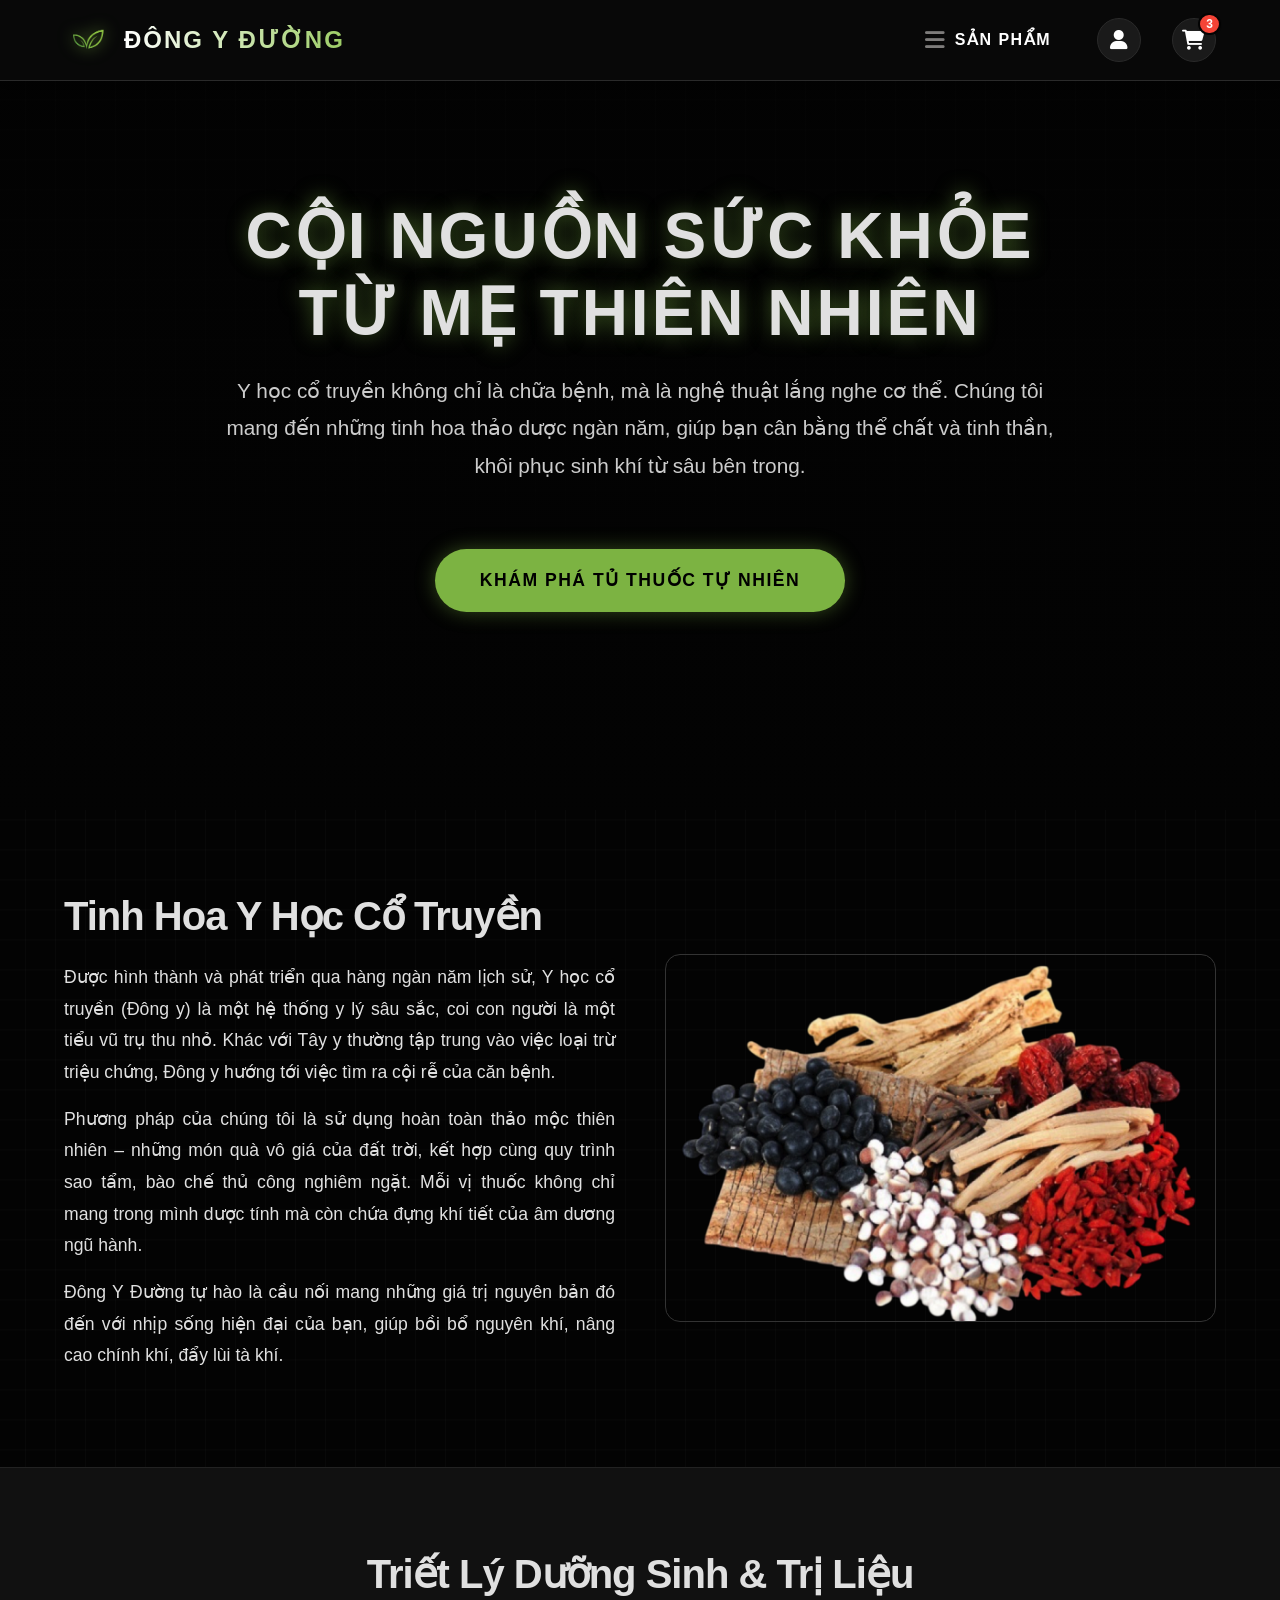
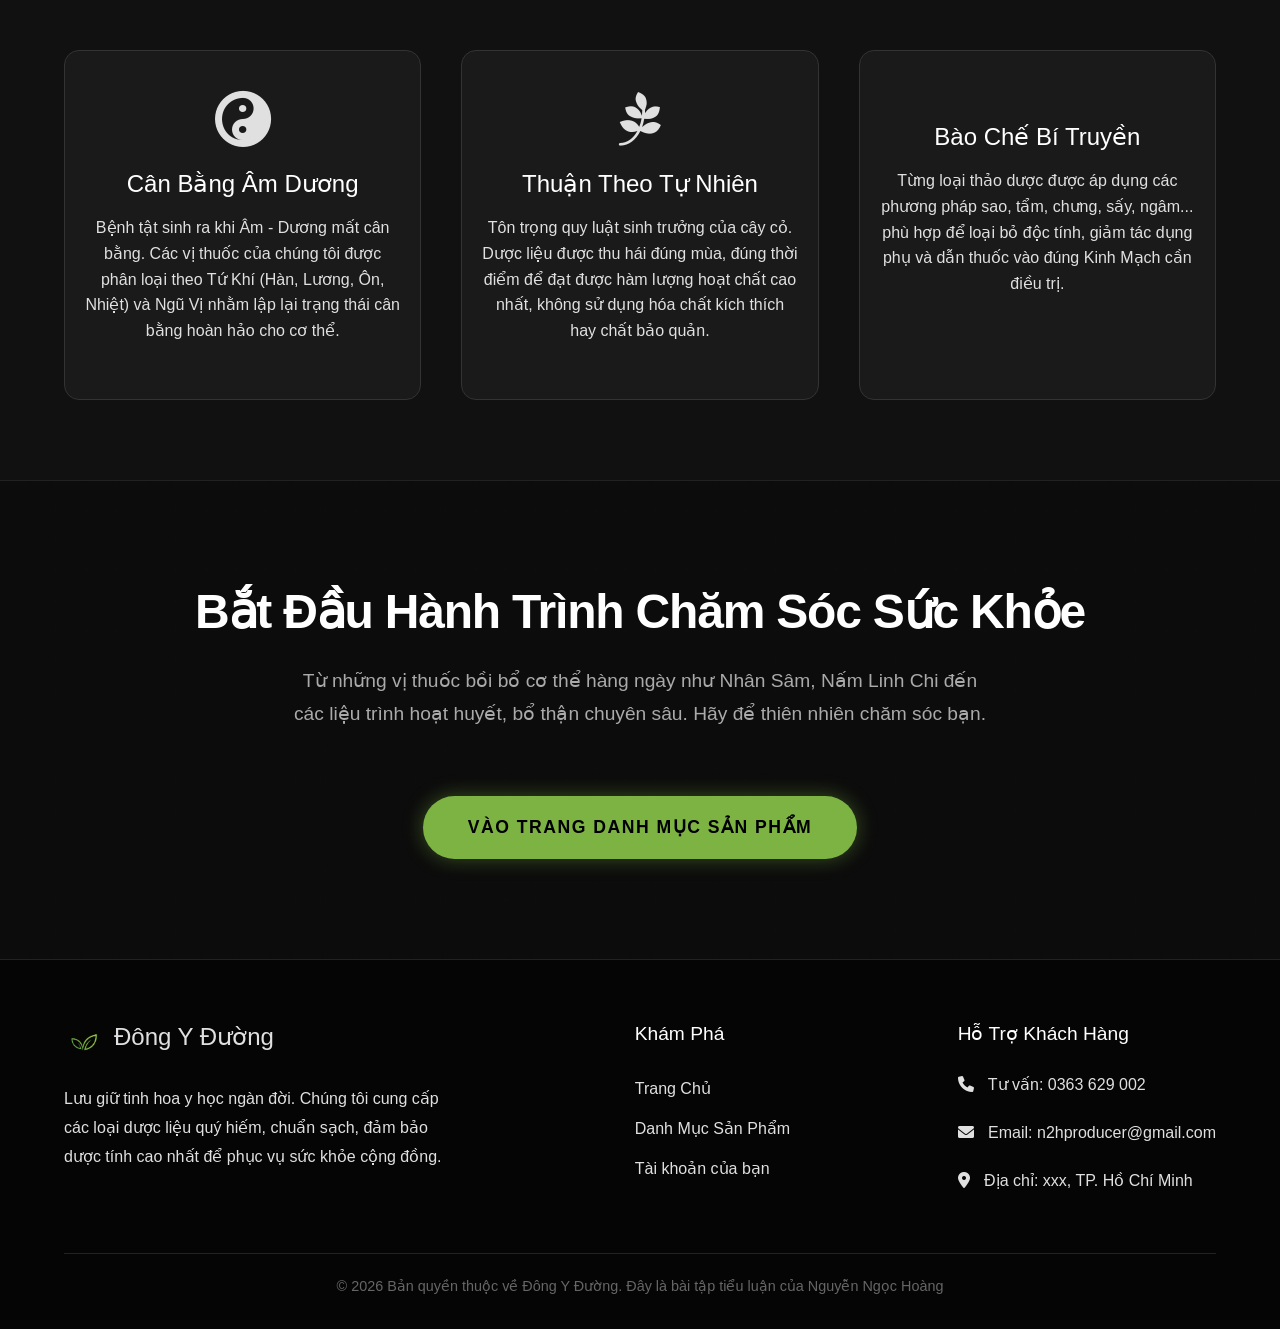
==== commit 2a1db11f: "Update index.html" ====
--- a/index.html
+++ b/index.html
@@ -165,13 +165,13 @@
             </div>
             <div>
                 <h4 style="color: #fff; margin-bottom: 20px; font-size: 1.2rem;">Hỗ Trợ Khách Hàng</h4>
-                <p style="color: var(--text-muted); line-height: 2;"><i class="fa-solid fa-phone" style="color: var(--primary-color); margin-right: 10px;"></i> Tư vấn: 0909 123 456</p>
-                <p style="color: var(--text-muted); line-height: 2;"><i class="fa-solid fa-envelope" style="color: var(--primary-color); margin-right: 10px;"></i> Email: lienhe@dongyduong.vn</p>
-                <p style="color: var(--text-muted); line-height: 2;"><i class="fa-solid fa-location-dot" style="color: var(--primary-color); margin-right: 10px;"></i> Địa chỉ: Quận 1, TP. Hồ Chí Minh</p>
+                <p style="color: var(--text-muted); line-height: 2;"><i class="fa-solid fa-phone" style="color: var(--primary-color); margin-right: 10px;"></i> Tư vấn: 0363 629 002</p>
+                <p style="color: var(--text-muted); line-height: 2;"><i class="fa-solid fa-envelope" style="color: var(--primary-color); margin-right: 10px;"></i> Email: n2hproducer@gmail.com</p>
+                <p style="color: var(--text-muted); line-height: 2;"><i class="fa-solid fa-location-dot" style="color: var(--primary-color); margin-right: 10px;"></i> Địa chỉ: xxx, TP. Hồ Chí Minh</p>
             </div>
         </div>
         <div style="text-align: center; border-top: 1px solid #222; padding-top: 20px; color: #666; font-size: 0.9rem;">
-            © 2026 Bản quyền thuộc về Đông Y Đường. All rights reserved. Thiết kế Dark Mode tối ưu trải nghiệm.
+            © 2026 Bản quyền thuộc về Đông Y Đường. Đây là bài tập tiểu luận của Nguyễn Ngọc Hoàng
         </div>
     </footer>
 
@@ -208,4 +208,4 @@
     });
 </script>
 </body>
-</html>+</html>
